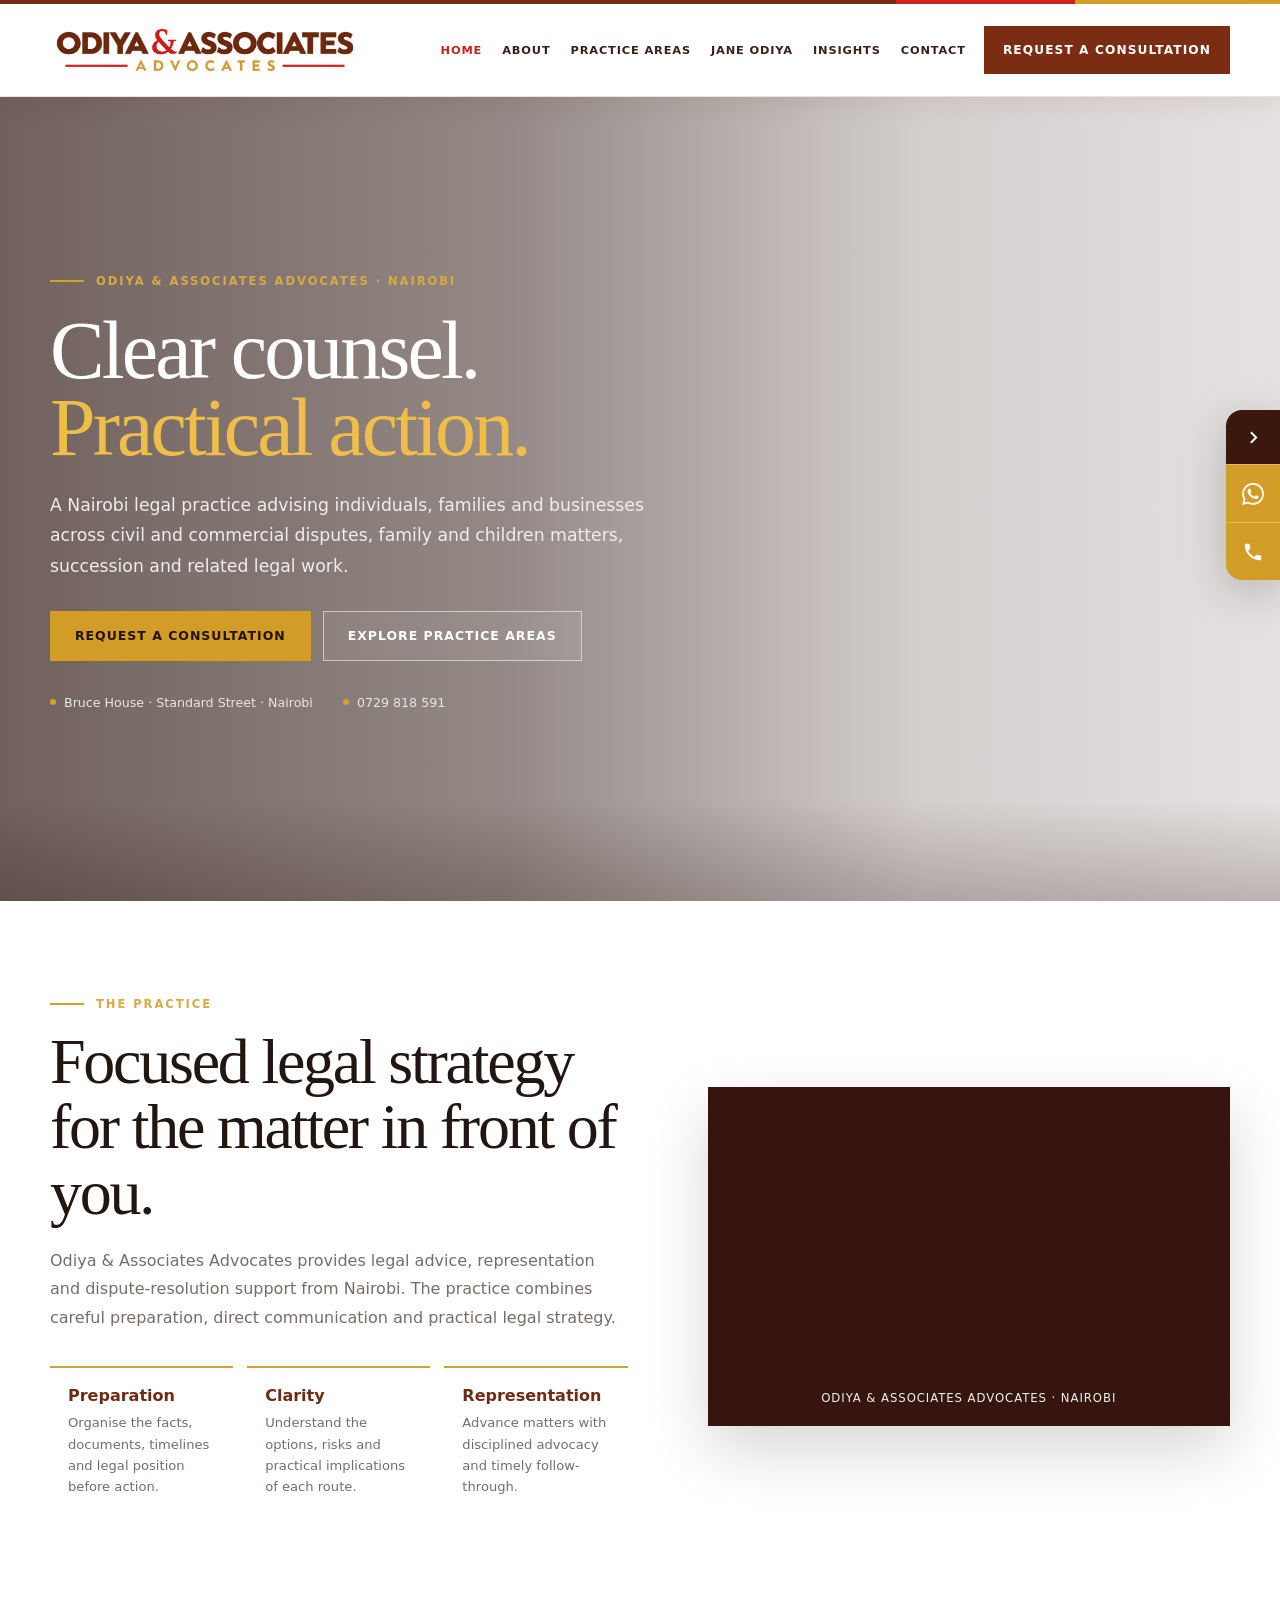
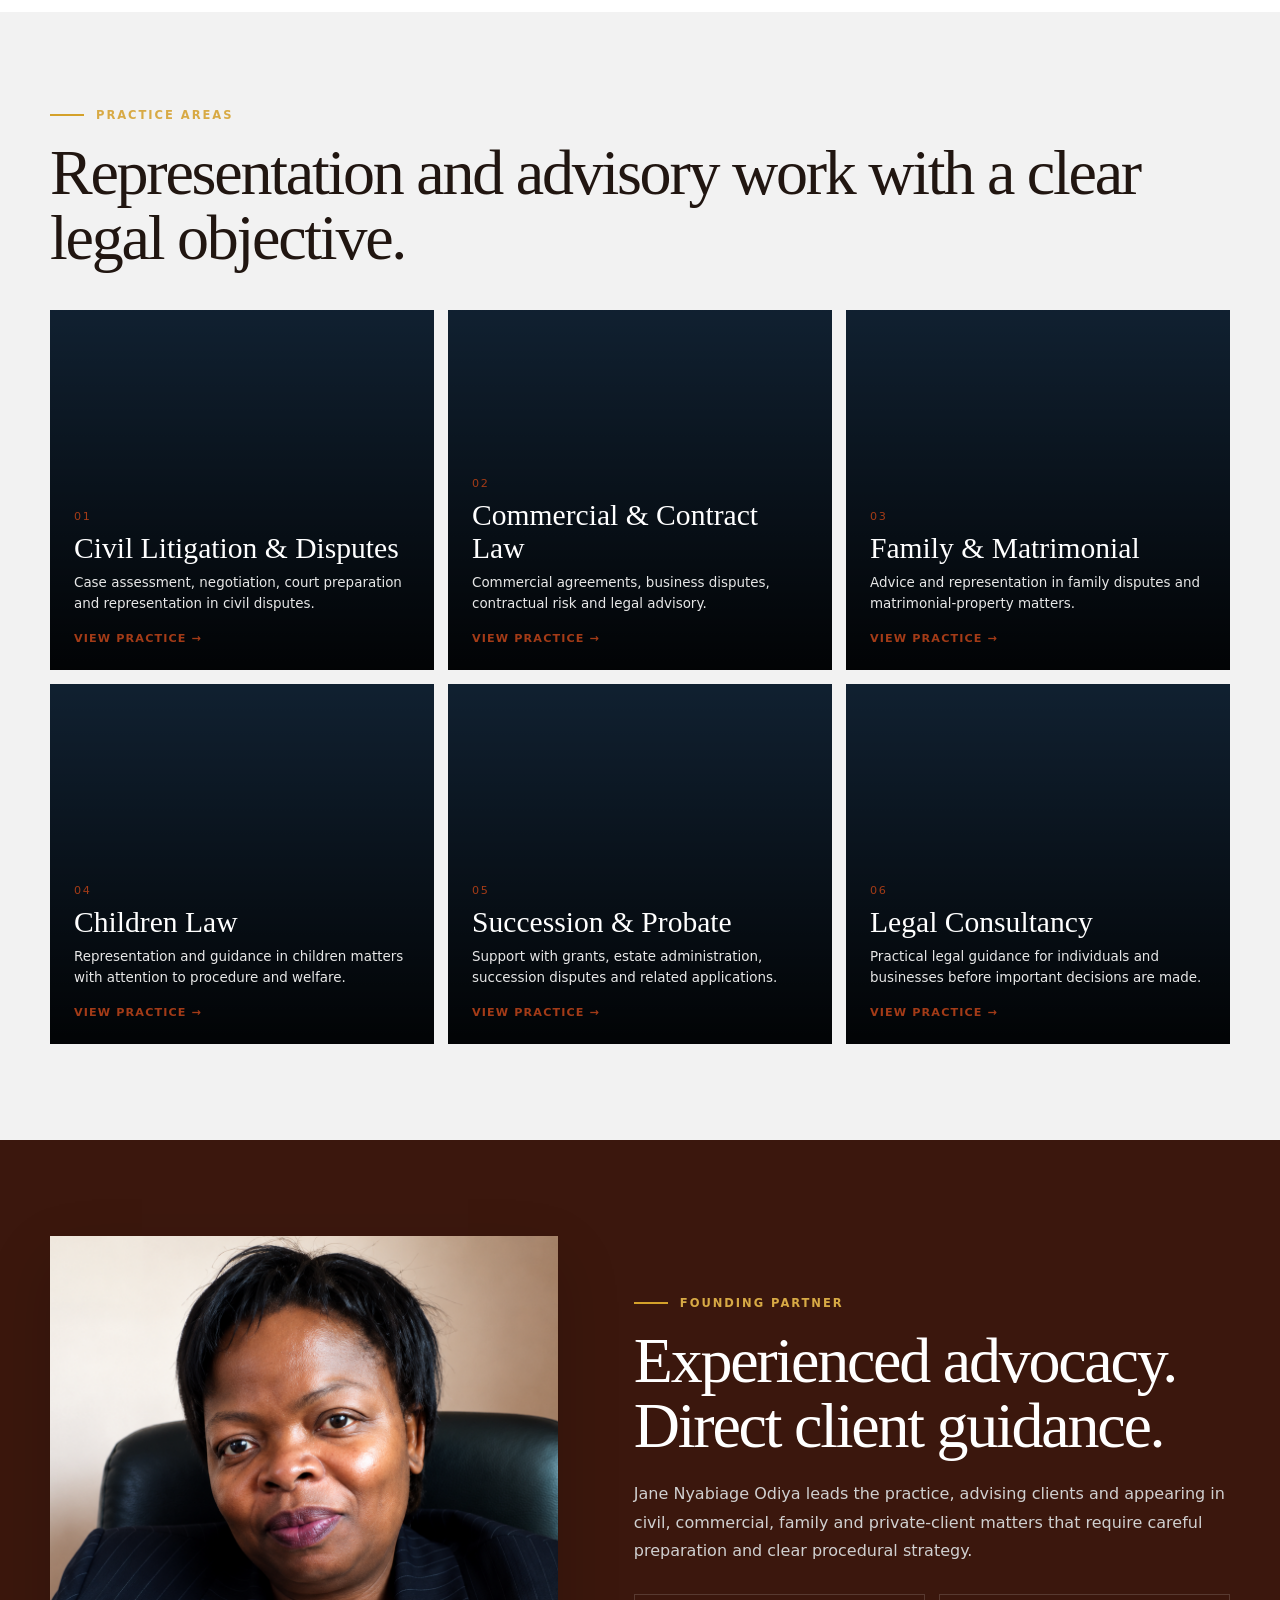
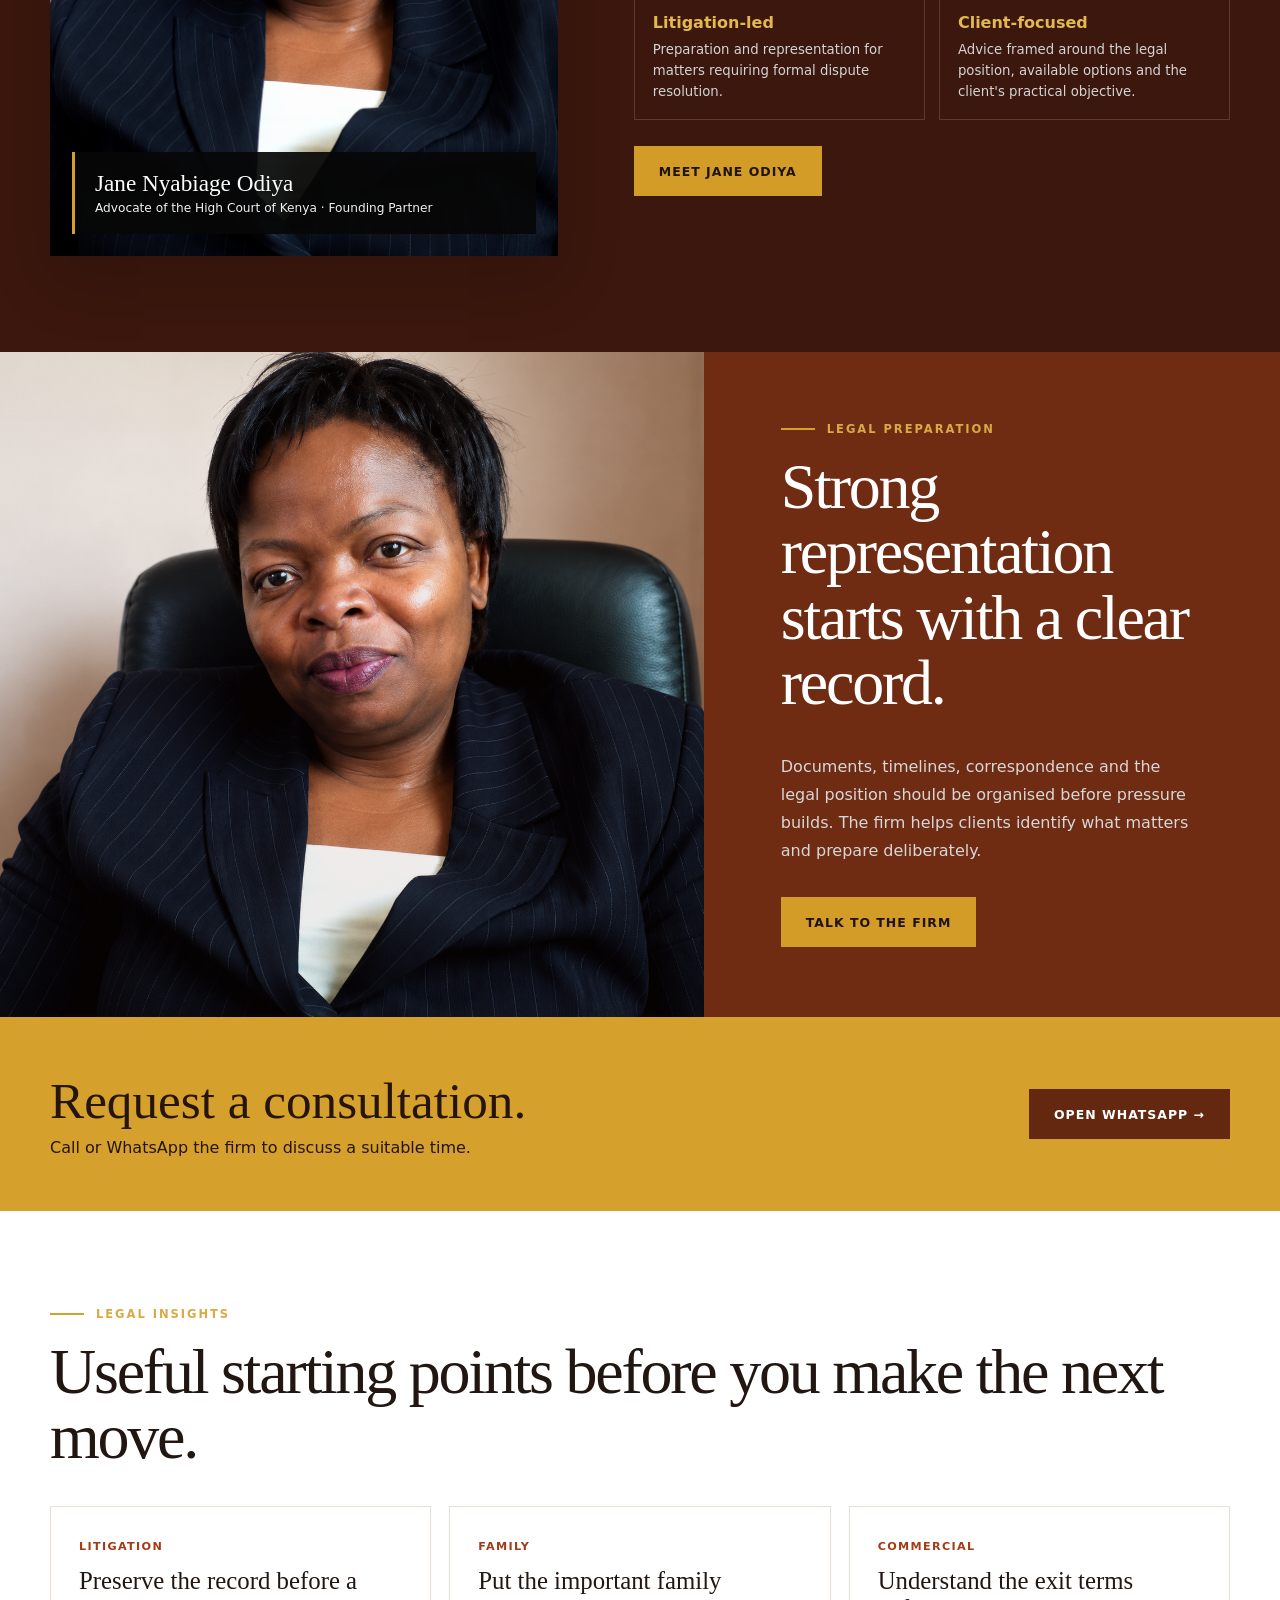
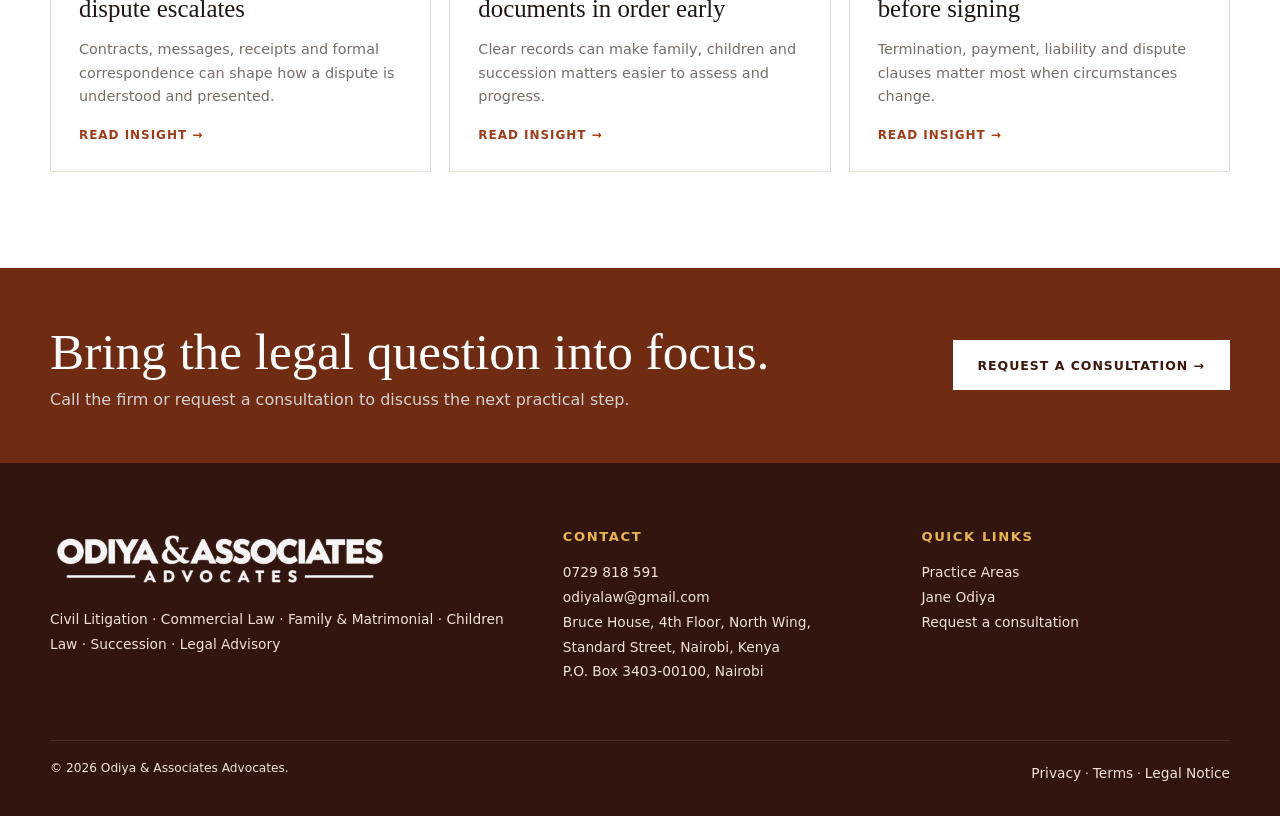
==== index.html @ 8e87c20f "Use complete Jane Odiya photo collection across website" ====
<!DOCTYPE html>

<html lang="en-KE"><head><meta charset="utf-8"/><meta content="width=device-width,initial-scale=1,viewport-fit=cover" name="viewport"/><title>Odiya &amp; Associates Advocates | Nairobi</title><meta content="Odiya &amp; Associates Advocates is a Nairobi law firm providing civil and commercial litigation, family and children law, succession, legal consultancy and related advisory services." name="description"/><link href="https://odiya-associates-advocates.vercel.app/" rel="canonical"/><meta content="#7a2d12" name="theme-color"/><meta content="website" property="og:type"/><meta content="Odiya &amp; Associates Advocates | Nairobi" property="og:title"/><meta content="Odiya &amp; Associates Advocates is a Nairobi law firm providing civil and commercial litigation, family and children law, succession, legal consultancy and related advisory services." property="og:description"/><meta content="https://odiya-associates-advocates.vercel.app/" property="og:url"/><meta content="https://odiya-associates-advocates.vercel.app/images/odiya-social-card.jpg" property="og:image"/><meta content="summary_large_image" name="twitter:card"/><link href="/site.webmanifest" rel="manifest"/><link href="/images/icon-192.png" rel="icon"/><link href="/assets/css/site.css?v=41" rel="stylesheet"/><script type="application/ld+json">{"@context":"https://schema.org","@type":"LegalService","name":"Odiya & Associates Advocates","address":{"@type":"PostalAddress","streetAddress":"Bruce House, 4th Floor, North Wing, Standard Street","addressLocality":"Nairobi","addressCountry":"KE","postalCode":"00100"},"telephone":"+254729818591","email":"odiyalaw@gmail.com","url":"https://odiya-associates-advocates.vercel.app","areaServed":"Kenya"}</script></head><body><div class="topline"></div><header class="site-header"><div class="container nav"><a aria-label="Odiya &amp; Associates Advocates home" class="brand" href="/"><img alt="Odiya &amp; Associates Advocates" class="brand-logo-wide" src="/images/logo-transparent.png"/></a><nav aria-label="Primary navigation" class="nav-links"><a class="active" href="/">Home</a><a class="" href="/about/">About</a><a class="" href="/practice-areas/">Practice Areas</a><a class="" href="/managing-partner/">Jane Odiya</a><a class="" href="/insights/">Insights</a><a class="" href="/contact/">Contact</a></nav><a class="nav-cta" href="https://wa.me/254729818591" rel="noopener" target="_blank">Request a consultation</a><button aria-expanded="false" aria-label="Open menu" class="menu-btn"><span></span></button></div><nav aria-label="Mobile navigation" class="mobile-nav"><a href="/">Home</a><a href="/about/">About</a><a href="/practice-areas/">Practice Areas</a><a href="/managing-partner/">Jane Odiya</a><a href="/insights/">Insights</a><a href="/contact/">Contact</a><a href="https://wa.me/254729818591" rel="noopener" target="_blank">Request a consultation</a></nav></header><main>
<section class="hero"><div class="container"><div class="hero-content">
<div class="eyebrow">Odiya &amp; Associates Advocates · Nairobi</div>
<h1 class="display">Clear counsel.<br/><span>Practical action.</span></h1>
<p class="lead">A Nairobi legal practice advising individuals, families and businesses across civil and commercial disputes, family and children matters, succession and related legal work.</p>
<div class="hero-actions"><a class="btn btn-gold" href="https://wa.me/254729818591" rel="noopener" target="_blank">Request a consultation</a><a class="btn btn-ghost" href="/practice-areas/">Explore practice areas</a></div>
<div class="hero-meta"><span><i></i>Bruce House · Standard Street · Nairobi</span><span><i></i>0729 818 591</span></div>
</div></div></section>
<section class="section"><div class="container intro-grid"><div><div class="eyebrow">The practice</div><h2 class="section-title">Focused legal strategy for the matter in front of you.</h2><p class="section-copy">Odiya &amp; Associates Advocates provides legal advice, representation and dispute-resolution support from Nairobi. The practice combines careful preparation, direct communication and practical legal strategy.</p><div class="values"><div class="value"><b>Preparation</b><span>Organise the facts, documents, timelines and legal position before action.</span></div><div class="value"><b>Clarity</b><span>Understand the options, risks and practical implications of each route.</span></div><div class="value"><b>Representation</b><span>Advance matters with disciplined advocacy and timely follow-through.</span></div></div></div>
<div class="logo-animation"><video aria-label="Animated Odiya &amp; Associates Advocates logo" autoplay="" loop="" muted="" playsinline="" preload="metadata" src="/assets/media/odiya-logo-intro.mp4"></video><small>ODIYA &amp; ASSOCIATES ADVOCATES · NAIROBI</small></div>
</div></section>
<section class="section practice-section"><div class="container"><div class="eyebrow">Practice areas</div><h2 class="section-title">Representation and advisory work with a clear legal objective.</h2><div class="practice-grid">
<a class="practice-card" href="/practice-areas/#litigation" style="--image:url('https://images.unsplash.com/photo-1589829545856-d10d557cf95f?auto=format&amp;fit=crop&amp;w=1400&amp;q=82')"><div class="practice-content"><span class="practice-number">01</span><h3>Civil Litigation &amp; Disputes</h3><p>Case assessment, negotiation, court preparation and representation in civil disputes.</p><span class="practice-link">View practice →</span></div></a>
<a class="practice-card" href="/practice-areas/#commercial" style="--image:url('https://images.unsplash.com/photo-1450101499163-c8848c66ca85?auto=format&amp;fit=crop&amp;w=1400&amp;q=82')"><div class="practice-content"><span class="practice-number">02</span><h3>Commercial &amp; Contract Law</h3><p>Commercial agreements, business disputes, contractual risk and legal advisory.</p><span class="practice-link">View practice →</span></div></a>
<a class="practice-card" href="/practice-areas/#family" style="--image:url('https://images.unsplash.com/photo-1589578527966-fdac0f44566c?auto=format&amp;fit=crop&amp;w=1400&amp;q=82')"><div class="practice-content"><span class="practice-number">03</span><h3>Family &amp; Matrimonial</h3><p>Advice and representation in family disputes and matrimonial-property matters.</p><span class="practice-link">View practice →</span></div></a>
<a class="practice-card" href="/practice-areas/#children" style="--image:url('https://images.unsplash.com/photo-1554224155-8d04cb21cd6c?auto=format&amp;fit=crop&amp;w=1400&amp;q=82')"><div class="practice-content"><span class="practice-number">04</span><h3>Children Law</h3><p>Representation and guidance in children matters with attention to procedure and welfare.</p><span class="practice-link">View practice →</span></div></a>
<a class="practice-card" href="/practice-areas/#succession" style="--image:url('https://images.unsplash.com/photo-1455390582262-044cdead277a?auto=format&amp;fit=crop&amp;w=1400&amp;q=82')"><div class="practice-content"><span class="practice-number">05</span><h3>Succession &amp; Probate</h3><p>Support with grants, estate administration, succession disputes and related applications.</p><span class="practice-link">View practice →</span></div></a>
<a class="practice-card" href="/practice-areas/#advisory" style="--image:url('https://images.unsplash.com/photo-1434030216411-0b793f4b4173?auto=format&amp;fit=crop&amp;w=1400&amp;q=82')"><div class="practice-content"><span class="practice-number">06</span><h3>Legal Consultancy</h3><p>Practical legal guidance for individuals and businesses before important decisions are made.</p><span class="practice-link">View practice →</span></div></a>
</div></div></section>
<section class="section partner-section"><div class="container partner-grid"><div class="partner-visual"><div class="partner-badge"><strong>Jane Nyabiage Odiya</strong><span>Advocate of the High Court of Kenya · Founding Partner</span></div></div><div><div class="eyebrow">Founding Partner</div><h2 class="section-title">Experienced advocacy. Direct client guidance.</h2><p class="section-copy">Jane Nyabiage Odiya leads the practice, advising clients and appearing in civil, commercial, family and private-client matters that require careful preparation and clear procedural strategy.</p><div class="partner-points"><div class="partner-point"><b>Litigation-led</b><span>Preparation and representation for matters requiring formal dispute resolution.</span></div><div class="partner-point"><b>Client-focused</b><span>Advice framed around the legal position, available options and the client's practical objective.</span></div></div><div style="margin-top:26px"><a class="btn btn-gold" href="/managing-partner/">Meet Jane Odiya</a></div></div></div></section>
<section class="image-band"><div class="photo odiya-band"></div><div class="copy"><div class="eyebrow">Legal preparation</div><h2 class="section-title">Strong representation starts with a clear record.</h2><p>Documents, timelines, correspondence and the legal position should be organised before pressure builds. The firm helps clients identify what matters and prepare deliberately.</p><a class="btn btn-gold" href="/contact/" style="align-self:flex-start;margin-top:16px">Talk to the firm</a></div></section>
<section class="booking-band"><div class="container"><div><h2>Request a consultation.</h2><p>Call or WhatsApp the firm to discuss a suitable time.</p></div><a class="btn btn-navy" href="https://wa.me/254729818591" rel="noopener" target="_blank">Open WhatsApp →</a></div></section>
<section class="section"><div class="container"><div class="eyebrow">Legal insights</div><h2 class="section-title">Useful starting points before you make the next move.</h2><div class="insight-grid"><article class="insight-card"><span class="tag">Litigation</span><h3>Preserve the record before a dispute escalates</h3><p>Contracts, messages, receipts and formal correspondence can shape how a dispute is understood and presented.</p><a href="/insights/">Read insight →</a></article><article class="insight-card"><span class="tag">Family</span><h3>Put the important family documents in order early</h3><p>Clear records can make family, children and succession matters easier to assess and progress.</p><a href="/insights/">Read insight →</a></article><article class="insight-card"><span class="tag">Commercial</span><h3>Understand the exit terms before signing</h3><p>Termination, payment, liability and dispute clauses matter most when circumstances change.</p><a href="/insights/">Read insight →</a></article></div></div></section>
</main><aside aria-label="Quick contact" class="contact-rail"><button aria-label="Expand or collapse quick contact" class="rail-toggle"><svg aria-hidden="true" viewbox="0 0 24 24"><path d="M9 18l6-6-6-6"></path></svg></button><div class="rail-actions"><a aria-label="WhatsApp Odiya &amp; Associates Advocates" href="https://wa.me/254729818591" rel="noopener" target="_blank"><svg aria-hidden="true" viewbox="0 0 24 24"><path d="M20.52 3.48A11.82 11.82 0 0 0 12.09 0C5.53 0 .2 5.32.2 11.87c0 2.09.55 4.13 1.6 5.93L.1 24l6.36-1.67a11.9 11.9 0 0 0 5.62 1.43h.01c6.55 0 11.88-5.33 11.88-11.88 0-3.17-1.23-6.15-3.45-8.4Zm-8.43 18.27h-.01a9.86 9.86 0 0 1-5.03-1.38l-.36-.21-3.77.99 1.01-3.67-.24-.38a9.83 9.83 0 0 1-1.51-5.23c0-5.46 4.45-9.9 9.92-9.9a9.84 9.84 0 0 1 7.01 2.91 9.83 9.83 0 0 1 2.9 7.01c0 5.46-4.45 9.86-9.92 9.86Zm5.44-7.41c-.3-.15-1.76-.87-2.03-.97-.27-.1-.47-.15-.67.15-.2.3-.77.97-.94 1.17-.17.2-.35.22-.65.07-.3-.15-1.26-.46-2.4-1.48-.89-.79-1.49-1.77-1.66-2.07-.17-.3-.02-.46.13-.61.13-.13.3-.35.45-.52.15-.17.2-.3.3-.5.1-.2.05-.37-.02-.52-.08-.15-.67-1.61-.92-2.21-.24-.58-.49-.5-.67-.51h-.57c-.2 0-.52.07-.79.37-.27.3-1.04 1.02-1.04 2.48s1.07 2.88 1.22 3.08c.15.2 2.1 3.21 5.09 4.5.71.31 1.27.49 1.7.63.72.23 1.37.2 1.88.12.57-.08 1.76-.72 2.01-1.42.25-.7.25-1.3.17-1.42-.07-.13-.27-.2-.57-.35Z"></path></svg></a><a aria-label="Call Odiya &amp; Associates Advocates" href="tel:+254729818591"><svg aria-hidden="true" viewbox="0 0 24 24"><path d="M6.62 10.79a15.5 15.5 0 0 0 6.59 6.59l2.2-2.2a1 1 0 0 1 1.02-.24c1.12.37 2.33.57 3.57.57a1 1 0 0 1 1 1V20a1 1 0 0 1-1 1C10.61 21 3 13.39 3 4a1 1 0 0 1 1-1h3.5a1 1 0 0 1 1 1c0 1.25.2 2.45.57 3.57a1 1 0 0 1-.25 1.02l-2.2 2.2Z"></path></svg></a></div></aside><section class="cta-strip"><div class="container"><div><h2>Bring the legal question into focus.</h2><p>Call the firm or request a consultation to discuss the next practical step.</p></div><a class="btn btn-light" href="https://wa.me/254729818591" rel="noopener" target="_blank">Request a consultation →</a></div></section><footer class="footer"><div class="container"><div class="footer-grid">
<div><div class="footer-brand"><img alt="Odiya &amp; Associates Advocates" src="/images/logo-transparent.png"/></div><p>Civil Litigation · Commercial Law · Family &amp; Matrimonial · Children Law · Succession · Legal Advisory</p></div>
<div><h4>Contact</h4><p><a href="tel:+254729818591">0729 818 591</a><br/><a href="mailto:odiyalaw@gmail.com">odiyalaw@gmail.com</a><br/>Bruce House, 4th Floor, North Wing, Standard Street, Nairobi, Kenya<br/>P.O. Box 3403-00100, Nairobi</p></div>
<div><h4>Quick links</h4><p><a href="/practice-areas/">Practice Areas</a><br/><a href="/managing-partner/">Jane Odiya</a><br/><a href="https://wa.me/254729818591" rel="noopener" target="_blank">Request a consultation</a></p></div>
</div><div class="footer-bottom"><span>© 2026 Odiya &amp; Associates Advocates.</span><span><a href="/privacy/">Privacy</a> · <a href="/terms/">Terms</a> · <a href="/legal-notice/">Legal Notice</a></span></div></div></footer><script defer="" src="/assets/js/site.js?v=41"></script></body></html>
---- assets/css/site.css ----
:root{--navy:#121212;--navy2:#070707;--blue:#8f0000;--gold:#cf0000;--gold2:#ff3d3d;--ivory:#f7f4ed;--paper:#fff;--ink:#141414;--muted:#686868;--line:#e1e1e1;--max:1180px;--shadow:0 24px 60px rgba(0,0,0,.16)}
*{box-sizing:border-box}html{scroll-behavior:smooth}body{margin:0;background:var(--paper);color:var(--ink);font-family:Inter,ui-sans-serif,system-ui,-apple-system,BlinkMacSystemFont,"Segoe UI",sans-serif;overflow-x:hidden}a{color:inherit;text-decoration:none}img,video{max-width:100%;display:block}.container{width:min(calc(100% - 48px),var(--max));margin:auto}.topline{height:4px;background:linear-gradient(90deg,var(--navy) 0 72%,var(--gold) 72%)}
.site-header{position:sticky;top:0;z-index:100;background:rgba(7,7,7,.96);backdrop-filter:blur(12px);border-bottom:1px solid rgba(255,255,255,.08)}.nav{height:92px;display:flex;align-items:center;gap:30px}.brand{display:flex;align-items:center;gap:11px;margin-right:auto;color:white;min-width:230px}.brand-mark{width:58px;height:58px;object-fit:contain}.brand-name{display:flex;flex-direction:column;line-height:1.02}.brand-name b{font-family:Georgia,serif;font-size:1.06rem;font-weight:500;letter-spacing:.01em}.brand-name small{font-size:.62rem;text-transform:uppercase;letter-spacing:.16em;color:var(--gold2);margin-top:5px}.nav-links{display:flex;align-items:center;gap:24px}.nav-links a{color:#f4f4f4;font-size:.76rem;text-transform:uppercase;letter-spacing:.12em;font-weight:700}.nav-links a:hover,.nav-links a.active{color:var(--gold2)}.nav-cta{background:var(--gold);color:#fff;padding:15px 18px;font-weight:800;font-size:.76rem;text-transform:uppercase;letter-spacing:.09em}.menu-btn{display:none;width:48px;height:48px;border:1px solid rgba(255,255,255,.25);background:transparent;align-items:center;justify-content:center}.menu-btn:before,.menu-btn:after,.menu-btn span{content:"";display:block;width:22px;height:2px;background:white;position:absolute}.menu-btn:before{transform:translateY(-7px)}.menu-btn:after{transform:translateY(7px)}.mobile-nav{display:none}
.hero{position:relative;min-height:calc(100svh - 96px);display:flex;align-items:center;color:white;background:linear-gradient(90deg,rgba(0,0,0,.88),rgba(0,0,0,.53) 53%,rgba(0,0,0,.2)),url('https://images.pexels.com/photos/1181735/pexels-photo-1181735.jpeg?auto=compress&cs=tinysrgb&w=2200') center/cover no-repeat}.hero:after{content:"";position:absolute;inset:auto 0 0;height:100px;background:linear-gradient(transparent,rgba(0,0,0,.5));pointer-events:none}.hero .container{position:relative;z-index:2}.hero-content{max-width:760px;padding:94px 0 108px}.eyebrow{display:flex;align-items:center;gap:12px;color:var(--gold2);font-size:.72rem;text-transform:uppercase;letter-spacing:.17em;font-weight:800}.eyebrow:before{content:"";width:34px;height:2px;background:var(--gold)}.display,.section-title,.page-title{font-family:Georgia,"Times New Roman",serif;font-weight:500;letter-spacing:-.035em}.display{font-size:clamp(3.55rem,6.4vw,7rem);line-height:.94;margin:24px 0}.display span{color:var(--gold2)}.lead{font-size:1.08rem;line-height:1.75;color:#eeeeee;max-width:620px}.hero-actions{display:flex;gap:12px;flex-wrap:wrap;margin-top:30px}.btn{min-height:50px;padding:0 24px;display:inline-flex;align-items:center;justify-content:center;font-weight:800;font-size:.78rem;text-transform:uppercase;letter-spacing:.08em;border:1px solid transparent}.btn-gold{background:var(--gold);color:#fff}.btn-ghost{border-color:rgba(255,255,255,.55);color:white;background:rgba(255,255,255,.05)}.btn-navy{background:var(--navy2);color:white}.btn-light{background:white;color:var(--navy2)}.hero-meta{display:flex;gap:30px;flex-wrap:wrap;margin-top:34px;color:#e7e7e7;font-size:.79rem}.hero-meta span{display:flex;align-items:center;gap:8px}.hero-meta i{width:6px;height:6px;border-radius:50%;background:var(--gold)}
.section{padding:96px 0}.section-title{font-size:clamp(2.5rem,5vw,4.6rem);line-height:1.02;margin:18px 0 22px}.section-copy{color:var(--muted);line-height:1.78;max-width:700px}.intro-grid{display:grid;grid-template-columns:1.05fr .95fr;gap:80px;align-items:center}.values{display:grid;grid-template-columns:repeat(3,1fr);gap:14px;margin-top:34px}.value{padding:18px;border-top:2px solid var(--gold);background:#fff}.value b{display:block;color:var(--navy);margin-bottom:7px}.value span{font-size:.82rem;line-height:1.55;color:var(--muted)}.logo-animation{background:var(--navy);padding:18px;box-shadow:var(--shadow);position:relative;overflow:hidden}.logo-animation img,.logo-animation video{width:100%;aspect-ratio:16/9;object-fit:cover}.logo-animation small{display:block;color:#f0f0f0;font-size:.73rem;letter-spacing:.08em;text-align:center;padding:12px 6px 3px}
.practice-section{background:#f2f2f2}.practice-grid{display:grid;grid-template-columns:repeat(3,1fr);gap:14px;margin-top:40px}.practice-card{position:relative;min-height:360px;overflow:hidden;background:#123;color:white}.practice-card:before{content:"";position:absolute;inset:0;background:linear-gradient(180deg,rgba(0,0,0,.05),rgba(0,0,0,.9));z-index:1}.practice-card:after{content:"";position:absolute;inset:0;background:var(--image) center/cover no-repeat;transition:transform .55s ease;z-index:0}.practice-card:hover:after{transform:scale(1.04)}.practice-content{position:absolute;left:24px;right:24px;bottom:24px;z-index:2}.practice-number{font-size:.7rem;letter-spacing:.14em;color:var(--gold2)}.practice-card h3{font-family:Georgia,serif;font-size:1.85rem;margin:.55rem 0 .5rem;font-weight:500}.practice-card p{font-size:.84rem;color:#e7e7e7;line-height:1.55;margin:0 0 12px}.practice-link{font-size:.7rem;font-weight:800;text-transform:uppercase;letter-spacing:.1em;color:var(--gold2)}
.partner-section{background:var(--navy2);color:white}.partner-grid{display:grid;grid-template-columns:.92fr 1.08fr;gap:76px;align-items:center}.partner-visual{min-height:620px;background:url('/assets/media/jane-odiya.png') center 18%/cover no-repeat;position:relative;box-shadow:var(--shadow)}.partner-badge{position:absolute;left:22px;right:22px;bottom:22px;background:rgba(7,7,7,.92);padding:18px 20px;border-left:3px solid var(--gold)}.partner-badge strong{display:block;font-family:Georgia,serif;font-size:1.45rem;font-weight:500}.partner-badge span{font-size:.76rem;color:#d5d5d5}.partner-section .section-copy{color:#d0d0d0}.partner-points{display:grid;grid-template-columns:1fr 1fr;gap:14px;margin-top:28px}.partner-point{padding:18px;border:1px solid rgba(255,255,255,.15)}.partner-point b{display:block;color:var(--gold2);margin-bottom:7px}.partner-point span{color:#d4d4d4;font-size:.83rem;line-height:1.5}
.image-band{display:grid;grid-template-columns:1.1fr .9fr;min-height:520px;background:var(--navy)}.image-band .photo{background:url('https://images.pexels.com/photos/5324916/pexels-photo-5324916.jpeg?auto=compress&cs=tinysrgb&w=1800') center/cover no-repeat}.image-band .copy{display:flex;flex-direction:column;justify-content:center;padding:70px clamp(30px,6vw,90px);color:white}.image-band .copy p{color:#d7d7d7;line-height:1.75}.booking-band{background:var(--gold);padding:54px 0}.booking-band .container{display:grid;grid-template-columns:1fr auto;gap:30px;align-items:center}.booking-band h2{font-family:Georgia,serif;font-size:clamp(2rem,4vw,3.4rem);margin:0;color:#fff;font-weight:500}.booking-band p{margin:.5rem 0 0;color:#fff}
.insight-grid{display:grid;grid-template-columns:repeat(3,1fr);gap:18px;margin-top:36px}.insight-card{border:1px solid var(--line);padding:28px;background:white}.insight-card .tag{color:var(--gold);font-weight:800;font-size:.7rem;text-transform:uppercase;letter-spacing:.12em}.insight-card h3{font-family:Georgia,serif;font-size:1.55rem;line-height:1.15;margin:.8rem 0;font-weight:500}.insight-card p{color:var(--muted);line-height:1.65;font-size:.9rem}.insight-card a{color:var(--gold);font-weight:800;font-size:.75rem;text-transform:uppercase;letter-spacing:.08em}
.page-hero{background:linear-gradient(135deg,var(--navy2),#6f0000);color:white;padding:100px 0 82px}.page-title{font-size:clamp(3rem,6vw,5.8rem);line-height:.98;margin:18px 0 20px}.page-hero p{max-width:720px;color:#e4e4e4;line-height:1.75}.page-main{padding:84px 0}.two-col{display:grid;grid-template-columns:1fr 1fr;gap:54px;align-items:start}.info-card{border:1px solid var(--line);padding:28px;background:white}.info-card h3{font-family:Georgia,serif;font-size:1.7rem;margin:0 0 12px;font-weight:500}.info-card p,.info-card li{color:var(--muted);line-height:1.75}.contact-grid{display:grid;grid-template-columns:.82fr 1.18fr;gap:54px}.contact-list{display:grid;gap:14px}.contact-item{padding:20px;border:1px solid var(--line);background:white}.contact-item small{display:block;color:var(--gold);font-weight:800;text-transform:uppercase;letter-spacing:.1em;margin-bottom:6px}.contact-item a,.contact-item span{color:var(--navy);font-weight:700}.contact-form{display:grid;grid-template-columns:1fr 1fr;gap:14px}.contact-form .full{grid-column:1/-1}.contact-form input,.contact-form textarea,.contact-form select{width:100%;border:1px solid var(--line);padding:15px 16px;background:white;color:var(--ink);font:inherit}.contact-form textarea{min-height:160px;resize:vertical}.small-note{font-size:.82rem;color:var(--muted);line-height:1.6}.map-wrap{background:#f2f2f2;padding:0 0 90px}.map-head{padding:76px 0 28px}.map-shell{width:min(1400px,calc(100% - 28px));margin:auto;overflow:hidden;box-shadow:var(--shadow);background:white}.map-shell iframe{display:block;width:100%;height:560px;border:0}.map-footer{display:flex;justify-content:space-between;gap:24px;align-items:center;padding:22px 28px}.map-footer strong{display:block;color:var(--navy);font-size:1rem}.map-footer span{color:var(--muted);font-size:.86rem}
.contact-rail{position:fixed;right:0;top:52%;transform:translateY(-50%);z-index:1000;display:flex;flex-direction:column;align-items:flex-end;transition:transform .28s ease;filter:drop-shadow(0 12px 22px rgba(0,0,0,.2))}.contact-rail.collapsed{transform:translate(9px,-50%)}.rail-toggle{width:54px;height:54px;border:0;border-radius:16px 0 0 0;background:var(--navy2);color:white;display:grid;place-items:center;cursor:pointer}.rail-toggle svg{width:21px;height:21px;stroke:#fff;fill:none;stroke-width:2.3;transition:transform .28s ease}.contact-rail.collapsed .rail-toggle svg{transform:rotate(180deg)}.rail-actions{overflow:hidden;border-radius:0 0 0 16px;background:var(--gold);display:flex;flex-direction:column}.rail-actions a{width:54px;height:58px;display:grid;place-items:center;color:white;border-top:1px solid rgba(255,255,255,.3)}.rail-actions a:hover{background:#a90000}.rail-actions svg{width:23px;height:23px;stroke:#fff;fill:none;stroke-width:2;stroke-linecap:round;stroke-linejoin:round}
.cta-strip{background:var(--navy);padding:54px 0;color:white}.cta-strip .container{display:flex;align-items:center;justify-content:space-between;gap:24px}.cta-strip h2{font-family:Georgia,serif;font-size:clamp(2rem,4vw,3.3rem);margin:0;font-weight:500}.cta-strip p{margin:.6rem 0 0;color:#d2d2d2}.footer{background:#050505;color:#dedede;padding:66px 0 30px}.footer-grid{display:grid;grid-template-columns:1.2fr .8fr .8fr;gap:50px}.footer-brand{width:260px;margin-bottom:18px}.footer-brand img{width:100%;height:auto}.footer h4{color:white;font-size:.82rem;text-transform:uppercase;letter-spacing:.12em;margin:0 0 16px}.footer p,.footer a{font-size:.86rem;line-height:1.8;color:#bdbdbd}.footer a:hover{color:var(--gold2)}.footer-bottom{border-top:1px solid rgba(255,255,255,.1);margin-top:42px;padding-top:20px;display:flex;justify-content:space-between;gap:20px;font-size:.76rem;color:#939393}
.photo-pair{display:grid;grid-template-columns:1fr 1fr;gap:14px}.photo-pair img{width:100%;height:460px;object-fit:cover}.profile-gallery{display:grid;grid-template-columns:repeat(3,1fr);gap:14px;margin-top:40px}.profile-gallery img{width:100%;height:430px;object-fit:cover}.profile-gallery img:last-child{object-position:center top}
@media(max-width:1020px){.nav-links,.nav-cta{display:none}.menu-btn{display:flex;position:relative}.nav{height:82px}.brand{min-width:220px}.brand-mark{width:54px;height:54px}.brand-name b{font-size:1rem}.mobile-nav.open{display:flex;position:fixed;top:86px;left:0;right:0;background:var(--navy2);z-index:99;flex-direction:column;padding:14px 24px 24px;border-bottom:1px solid rgba(255,255,255,.1);box-shadow:0 18px 40px rgba(0,0,0,.24)}.mobile-nav a{padding:14px 4px;border-bottom:1px solid rgba(255,255,255,.1);font-weight:700;color:white}.intro-grid,.partner-grid,.image-band,.two-col,.contact-grid{grid-template-columns:1fr}.image-band .photo{min-height:420px}.practice-grid{grid-template-columns:1fr 1fr}.insight-grid{grid-template-columns:1fr 1fr}.footer-grid{grid-template-columns:1fr 1fr}.footer-grid>div:first-child{grid-column:1/-1}.booking-band .container{grid-template-columns:1fr}.profile-gallery{grid-template-columns:1fr 1fr}.photo-pair img{height:400px}}
@media(max-width:720px){.container{width:calc(100% - 30px);max-width:100%}.section{padding:66px 0}.nav{height:76px;gap:12px}.brand{min-width:0;flex:1;gap:8px}.brand-mark{width:48px;height:48px;flex:0 0 auto}.brand-name b{font-size:.88rem}.brand-name small{font-size:.53rem;letter-spacing:.11em}.menu-btn{width:44px;height:44px;flex:0 0 auto}.mobile-nav.open{top:80px}.hero{min-height:calc(100svh - 80px);background-position:55% center}.hero-content{padding:58px 0 70px}.display{font-size:clamp(2.75rem,12.7vw,4rem);max-width:95%}.lead{font-size:.97rem;line-height:1.6;max-width:94%}.hero-actions{gap:9px}.btn{min-height:48px;padding:0 18px;font-size:.76rem}.hero-meta{gap:12px;margin-top:24px;font-size:.73rem}.values{grid-template-columns:1fr}.logo-animation{padding:9px}.practice-grid{grid-template-columns:1fr}.practice-card{min-height:320px}.partner-visual{min-height:520px;background-position:center 14%}.partner-points{grid-template-columns:1fr}.image-band .photo{min-height:330px}.image-band .copy{padding:50px 22px}.insight-grid{grid-template-columns:1fr}.booking-band{padding:44px 0}.map-shell{width:calc(100% - 18px)}.map-shell iframe{height:420px}.map-footer{align-items:flex-start;flex-direction:column;padding:20px}.map-footer .btn{width:100%}.contact-form{grid-template-columns:1fr}.contact-form .full{grid-column:auto}.cta-strip .container{align-items:flex-start;flex-direction:column}.footer-grid{grid-template-columns:1fr;gap:30px}.footer-grid>div:first-child{grid-column:auto}.footer-bottom{flex-direction:column}.contact-rail{top:56%;max-height:42vh}.rail-toggle{width:46px;height:46px}.rail-actions a{width:46px;height:50px}.rail-actions svg{width:20px;height:20px}.contact-rail.collapsed{transform:translate(7px,-50%)}.section-title{font-size:clamp(2.1rem,10vw,3rem)}.page-hero{padding:70px 0 56px}.page-main{padding:60px 0}.profile-gallery,.photo-pair{grid-template-columns:1fr}.profile-gallery img,.photo-pair img{height:auto}}
@media(max-width:390px){.container{width:calc(100% - 24px)}.brand-mark{width:43px;height:43px}.brand-name b{font-size:.82rem}.brand-name small{font-size:.49rem}.display{font-size:2.75rem}.hero-content{padding-top:48px}.partner-visual{min-height:460px}.rail-toggle{width:43px;height:43px}.rail-actions a{width:43px;height:47px}.map-shell iframe{height:370px}.footer-brand{width:225px}}
@media(prefers-reduced-motion:reduce){*{scroll-behavior:auto!important;animation:none!important;transition:none!important}}

/* Guto visibility + mobile hardening */
.partner-badge strong{color:#fff!important;text-shadow:0 1px 2px rgba(0,0,0,.35)}
.partner-badge span{color:#f0f0f0}
.partner-badge{max-width:calc(100% - 44px)}

html,body{max-width:100%;overflow-x:hidden}
body{min-width:0}
.container,.nav,.brand,.brand-name,.hero-content,.partner-grid>* ,.two-col>* ,.contact-grid>*{min-width:0}
img,video,iframe{max-width:100%}
.section-copy,.lead,.page-hero p,.info-card p,.contact-item span,.contact-item a,.footer p,.footer a{overflow-wrap:anywhere}

@media(max-width:1020px){
  .partner-grid{gap:42px}
  .partner-visual{width:100%;min-height:0;aspect-ratio:4/5;background-position:center 12%}
  .mobile-nav.open{max-height:calc(100svh - 86px);overflow-y:auto;-webkit-overflow-scrolling:touch}
}

@media(max-width:720px){
  .container{width:min(calc(100% - 30px),var(--max))}
  .topline{height:3px}
  .site-header{backdrop-filter:blur(10px)}
  .nav{height:74px;padding:0;gap:10px}
  .brand{gap:7px;max-width:calc(100% - 54px)}
  .brand-mark{width:44px;height:44px}
  .brand-name{max-width:calc(100% - 52px);line-height:1.05}
  .brand-name b{font-size:.84rem;white-space:normal;line-height:1.05}
  .brand-name small{font-size:.48rem;letter-spacing:.085em;white-space:normal;line-height:1.25;margin-top:4px}
  .menu-btn{width:44px;height:44px}
  .mobile-nav.open{top:77px;max-height:calc(100svh - 77px);padding:10px 15px calc(18px + env(safe-area-inset-bottom))}
  .mobile-nav a{padding:13px 4px;font-size:.9rem}

  .hero{min-height:calc(100svh - 77px);background-position:58% center}
  .hero-content{padding:50px 0 62px;max-width:100%}
  .eyebrow{font-size:.65rem;letter-spacing:.13em;gap:9px}
  .eyebrow:before{width:25px}
  .display{font-size:clamp(2.55rem,12vw,3.75rem);line-height:.95;margin:18px 0;letter-spacing:-.04em}
  .lead{font-size:.96rem;line-height:1.62;max-width:100%}
  .hero-actions{display:grid;grid-template-columns:1fr;gap:9px;width:100%;margin-top:24px}
  .hero-actions .btn{width:100%}
  .hero-meta{display:grid;grid-template-columns:1fr;gap:9px;margin-top:22px}

  .section{padding:62px 0}
  .section-title{font-size:clamp(2.05rem,10vw,3rem);line-height:1.04;margin:15px 0 18px}
  .intro-grid,.partner-grid,.image-band,.two-col,.contact-grid{gap:34px}
  .values{gap:10px;margin-top:26px}
  .value{padding:16px}
  .logo-animation{padding:8px}
  .logo-animation small{font-size:.64rem;letter-spacing:.06em}

  .practice-grid{gap:12px;margin-top:30px}
  .practice-card{min-height:305px}
  .practice-content{left:19px;right:19px;bottom:19px}
  .practice-card h3{font-size:1.62rem}

  .partner-visual{aspect-ratio:4/5;min-height:0;background-position:center 10%;box-shadow:0 16px 36px rgba(0,0,0,.16)}
  .partner-badge{left:12px;right:12px;bottom:12px;max-width:none;padding:14px 16px;background:rgba(7,7,7,.94);border-left-width:3px}
  .partner-badge strong{font-size:1.25rem;line-height:1.15;color:#fff!important}
  .partner-badge span{display:block;margin-top:4px;font-size:.72rem;line-height:1.35;color:#f0f0f0}
  .partner-points{gap:10px;margin-top:22px}
  .partner-point{padding:16px}

  .image-band .photo{min-height:300px}
  .image-band .copy{padding:44px 20px}
  .booking-band{padding:38px 0}
  .booking-band .container{gap:20px}
  .booking-band .btn{width:100%}

  .insight-grid{gap:12px;margin-top:28px}
  .insight-card{padding:22px}
  .insight-card h3{font-size:1.42rem}

  .page-hero{padding:58px 0 48px}
  .page-title{font-size:clamp(2.6rem,12vw,4rem);line-height:.98;margin:15px 0 16px}
  .page-main{padding:56px 0}
  .info-card{padding:22px}
  .info-card h3{font-size:1.5rem}

  .contact-list{gap:10px}
  .contact-item{padding:17px}
  .contact-form{gap:11px}
  .contact-form input,.contact-form textarea,.contact-form select{font-size:16px;padding:14px}
  .contact-form textarea{min-height:140px}

  .map-wrap{padding-bottom:60px}
  .map-head{padding:55px 0 22px}
  .map-shell{width:calc(100% - 16px);border-radius:0}
  .map-shell iframe{height:360px}
  .map-footer{gap:16px;padding:18px}

  .cta-strip{padding:40px 0}
  .cta-strip .container{gap:20px}
  .cta-strip h2{font-size:clamp(2rem,9vw,2.7rem)}
  .cta-strip .btn{width:100%}

  .footer{padding:52px 0 24px}
  .footer-grid{gap:25px}
  .footer-brand{width:min(230px,82vw)}
  .footer-bottom{margin-top:30px;gap:8px}

  .contact-rail{top:58%;max-height:none}
  .rail-toggle{width:43px;height:43px;border-radius:14px 0 0 0}
  .rail-actions a{width:43px;height:47px}
  .rail-actions svg{width:19px;height:19px}
  .contact-rail.collapsed{transform:translate(6px,-50%)}

  .profile-gallery,.photo-pair{gap:10px}
  .profile-gallery img,.photo-pair img{height:auto;max-height:none}
}

@media(max-width:480px){
  .container{width:calc(100% - 24px)}
  .brand-mark{width:42px;height:42px}
  .brand-name b{font-size:.78rem}
  .brand-name small{font-size:.45rem;letter-spacing:.07em}
  .display{font-size:clamp(2.35rem,11.7vw,3.25rem)}
  .page-title{font-size:clamp(2.35rem,11.5vw,3.35rem)}
  .hero{background-position:62% center}
  .btn{width:100%;min-height:48px;padding:0 16px}
  .partner-badge{left:10px;right:10px;bottom:10px;padding:13px 14px}
  .partner-badge strong{font-size:1.18rem}
  .partner-badge span{font-size:.68rem}
  .map-shell iframe{height:330px}
}

@media(max-width:360px){
  .brand-name b{font-size:.72rem}
  .brand-name small{font-size:.42rem}
  .brand-mark{width:39px;height:39px}
  .menu-btn{width:41px;height:41px}
  .display{font-size:2.25rem}
  .hero-content{padding-top:42px}
  .partner-badge strong{font-size:1.08rem}
  .partner-badge span{font-size:.64rem}
  .contact-rail{top:60%}
}

/* Odiya & Associates Advocates — Cecilia template adaptation */
:root{
  --navy:#6f2c12;
  --navy2:#3b170d;
  --blue:#9b3a16;
  --gold:#d4a12a;
  --gold2:#e3b94f;
  --ivory:#fbf7f0;
  --paper:#ffffff;
  --ink:#211611;
  --muted:#776d68;
  --line:#eadfd7;
}
.topline{background:linear-gradient(90deg,#792c12 0 70%,#d7221f 70% 84%,#d4a12a 84%)}
.site-header{background:rgba(255,255,255,.985);border-bottom:1px solid #eee2d9;box-shadow:0 6px 24px rgba(66,25,12,.07)}
.nav{gap:18px}
.brand{min-width:250px;max-width:310px;display:flex;align-items:center;overflow:visible}
.brand-logo-wide{display:block;width:100%;height:auto;max-height:62px;object-fit:contain;object-position:left center}
.brand-mark,.brand-name{display:none!important}
.nav-links{gap:20px;white-space:nowrap;align-items:center}
.nav-links a{font-size:.71rem;letter-spacing:.075em;color:#392018;white-space:nowrap;padding:10px 0}
.nav-links a:hover,.nav-links a.active{color:#c3221d}
.nav-cta{display:inline-flex;align-items:center;justify-content:center;text-align:center;white-space:nowrap;min-height:48px;padding:0 18px;background:#7a2d12;color:#fff;border:1px solid #7a2d12}
.nav-cta:hover{background:#a43b16;border-color:#a43b16}
.menu-btn{border-color:#ddcec4}
.menu-btn span,.menu-btn:before,.menu-btn:after{background:#7a2d12}
.hero{
  background-image:
    linear-gradient(90deg,rgba(38,15,8,.66) 0%,rgba(38,15,8,.49) 40%,rgba(38,15,8,.20) 72%,rgba(38,15,8,.12) 100%),
    url('https://images.pexels.com/photos/30688596/pexels-photo-30688596.jpeg?auto=compress&cs=tinysrgb&w=2200');
  background-position:center 45%;
  background-size:cover;
  background-repeat:no-repeat;
}
.hero:after{background:linear-gradient(transparent,rgba(40,16,8,.22))}
.hero-content{max-width:730px}
.eyebrow{color:#d8aa45}
.display span{color:#efbd49}
.btn-gold{background:#d39c27;color:#20130c;display:inline-flex;align-items:center;justify-content:center;text-align:center}
.btn-gold:hover{background:#e2b94d}
.btn-navy{background:#6f2c12;color:white}
.page-hero{background:linear-gradient(135deg,#3a170d,#7a2d12 72%,#a43b16)}
.logo-animation{background:#35150d}
.logo-animation video{background:#35150d}
.partner-visual{background-image:url('/assets/media/jane-odiya.png')!important;background-position:center 22%!important;background-size:cover!important;background-color:#efe4dc}
.odiya-band{background-image:linear-gradient(rgba(58,23,13,.08),rgba(58,23,13,.08)),url('/assets/media/jane-odiya.png')!important;background-position:center 32%!important;background-size:cover!important}
.booking-band{background:#d5a02b}
.booking-band h2,.booking-band p{color:#26150d}
.booking-band .btn-navy{background:#64270f;color:#fff}
.contact-item small,.insight-card .tag,.insight-card a,.practice-link,.practice-number{color:#a33b17}
.contact-rail{top:55%}
.rail-actions{background:#d39c27}
.rail-actions a{color:#fff}
.rail-actions a:hover{background:#b77913}
.rail-actions svg{fill:currentColor!important;stroke:none!important;width:22px;height:22px}
.footer{background:#32150e;color:#f7efe9}
.footer a,.footer p,.footer span{color:#f1e3d9}
.footer h4{color:#e8b64d}
.footer-brand{width:min(340px,100%)}
.footer-brand img{filter:brightness(0) invert(1);opacity:.96}
.profile-main-photo{min-height:650px;background:#f5eee9;overflow:hidden;box-shadow:var(--shadow)}
.profile-main-photo img{width:100%;height:100%;min-height:650px;object-fit:cover;object-position:center 18%}
.partner-profile-page{align-items:center}
.light-points .partner-point{border-color:var(--line)}
.light-points .partner-point span{color:var(--muted)}
.map-shell{overflow:hidden}

/* Collapse desktop navigation before any item wraps */
@media(max-width:1180px){
  .nav-links,.nav-cta{display:none!important}
  .menu-btn{display:flex!important;position:relative}
  .mobile-nav.open{display:flex;position:fixed;top:96px;left:0;right:0;background:#3b170d;z-index:99;flex-direction:column;padding:14px 24px 24px;border-bottom:1px solid rgba(255,255,255,.12);box-shadow:0 18px 40px rgba(0,0,0,.22)}
  .mobile-nav a{padding:14px 4px;border-bottom:1px solid rgba(255,255,255,.12);font-weight:700;color:white}
}
@media(max-width:1020px){
  .brand{min-width:0;max-width:280px}
  .mobile-nav.open{top:86px}
}
@media(max-width:720px){
  .site-header{background:#fff}
  .nav{height:78px;gap:10px}
  .brand{max-width:calc(100% - 58px);width:220px}
  .brand-logo-wide{width:100%;height:auto;max-height:54px;object-fit:contain;object-position:left center}
  .mobile-nav.open{top:82px;max-height:calc(100svh - 82px);overflow:auto;padding-bottom:calc(20px + env(safe-area-inset-bottom))}
  .hero{min-height:calc(100svh - 82px);background-position:57% center;background-image:linear-gradient(90deg,rgba(38,15,8,.58),rgba(38,15,8,.34)),url('https://images.pexels.com/photos/30688596/pexels-photo-30688596.jpeg?auto=compress&cs=tinysrgb&w=1200')}
  .hero-content{padding:50px 0 58px}
  .display{font-size:clamp(2.38rem,11vw,3.25rem);line-height:.98;max-width:100%}
  .lead{font-size:.94rem;line-height:1.58;max-width:100%}
  .hero-actions{display:grid;grid-template-columns:1fr;gap:10px;width:100%}
  .hero-actions .btn{width:100%;min-height:52px}
  .hero-meta{display:grid;grid-template-columns:1fr;gap:8px}
  .partner-visual{aspect-ratio:4/5;min-height:0;background-position:center 16%!important}
  .partner-badge{left:10px;right:10px;bottom:10px;max-width:none}
  .partner-badge strong{color:#fff!important}
  .odiya-band{background-position:center 22%!important}
  .profile-main-photo,.profile-main-photo img{min-height:0;height:auto}
  .profile-main-photo img{object-fit:contain}
  .contact-rail{top:63%}
  .rail-toggle{width:42px;height:42px}
  .rail-actions a{width:42px;height:46px}
  .contact-rail.collapsed{transform:translate(7px,-50%)}
  .map-shell{margin-top:18px}
  .map-footer{padding:20px;gap:18px}
}
@media(max-width:420px){
  .container{width:calc(100% - 24px)}
  .brand{width:190px}
  .display{font-size:2.3rem}
  .contact-rail{top:65%}
}
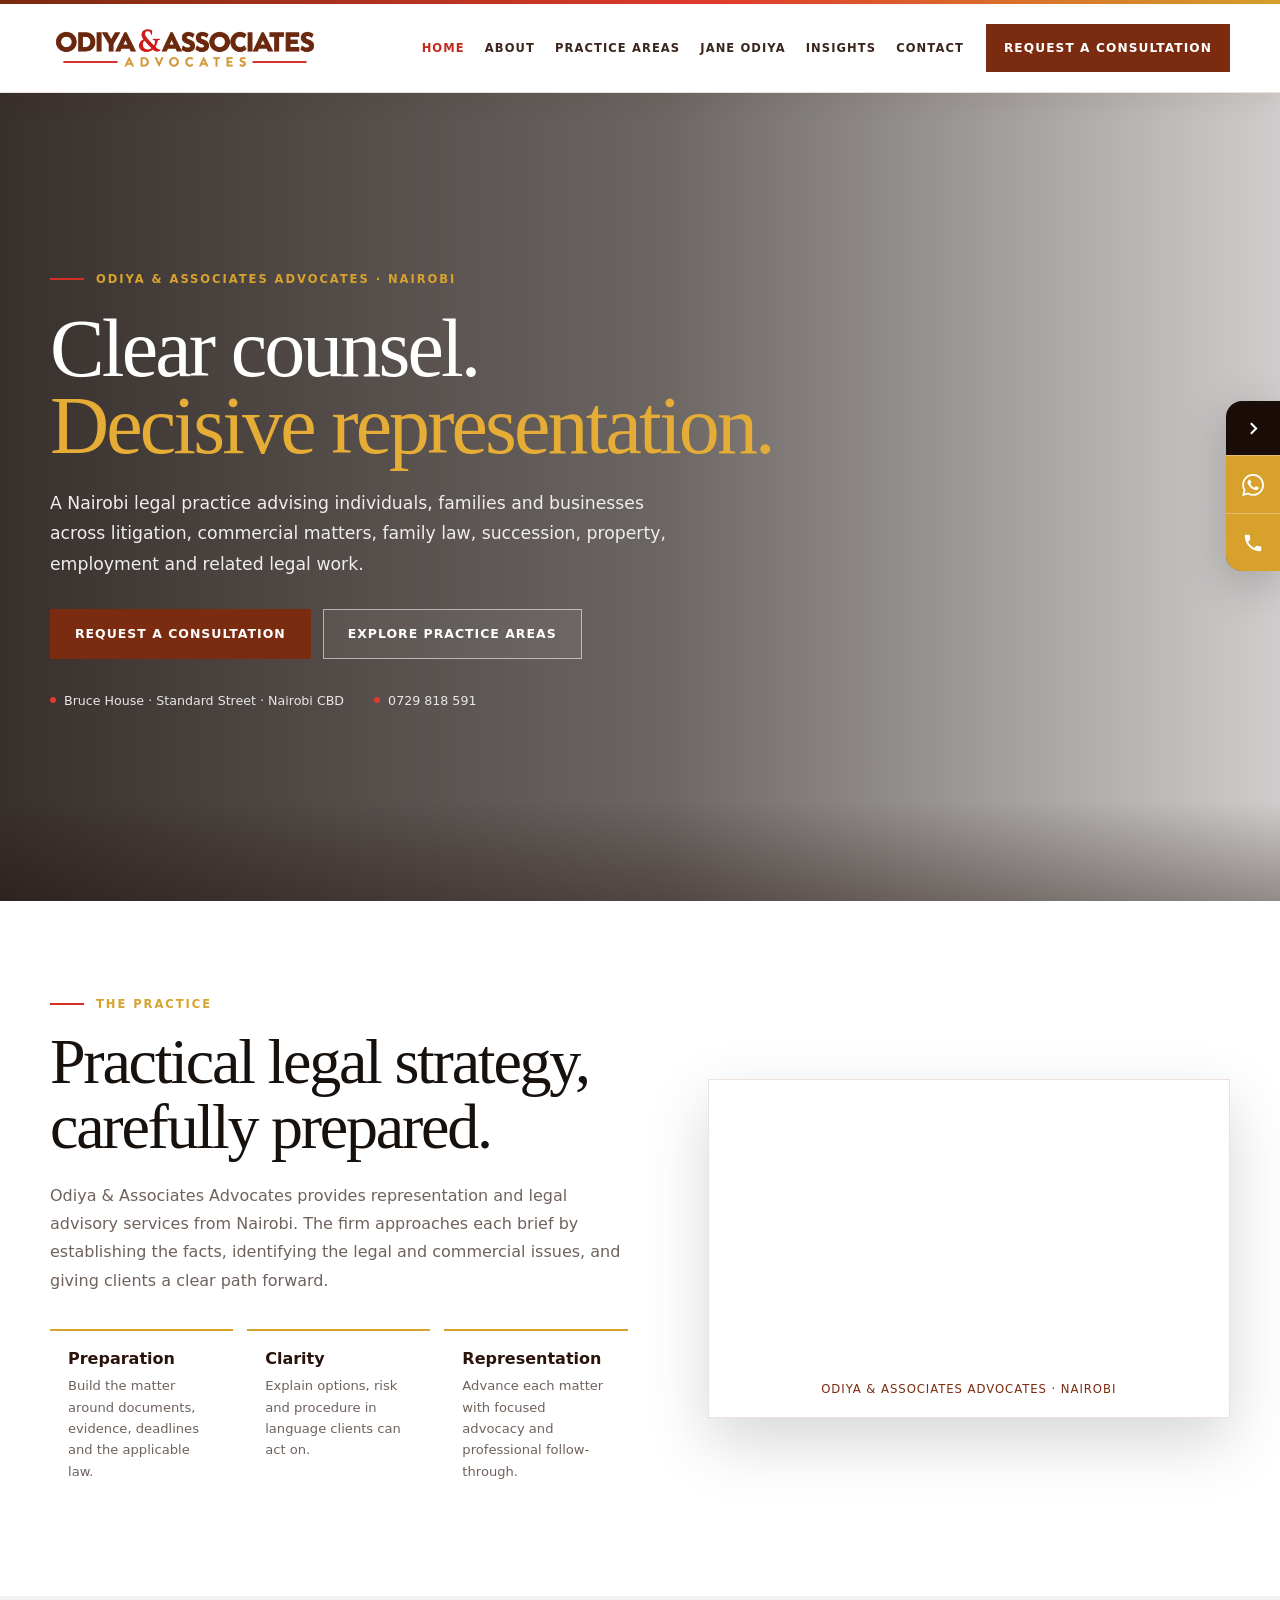
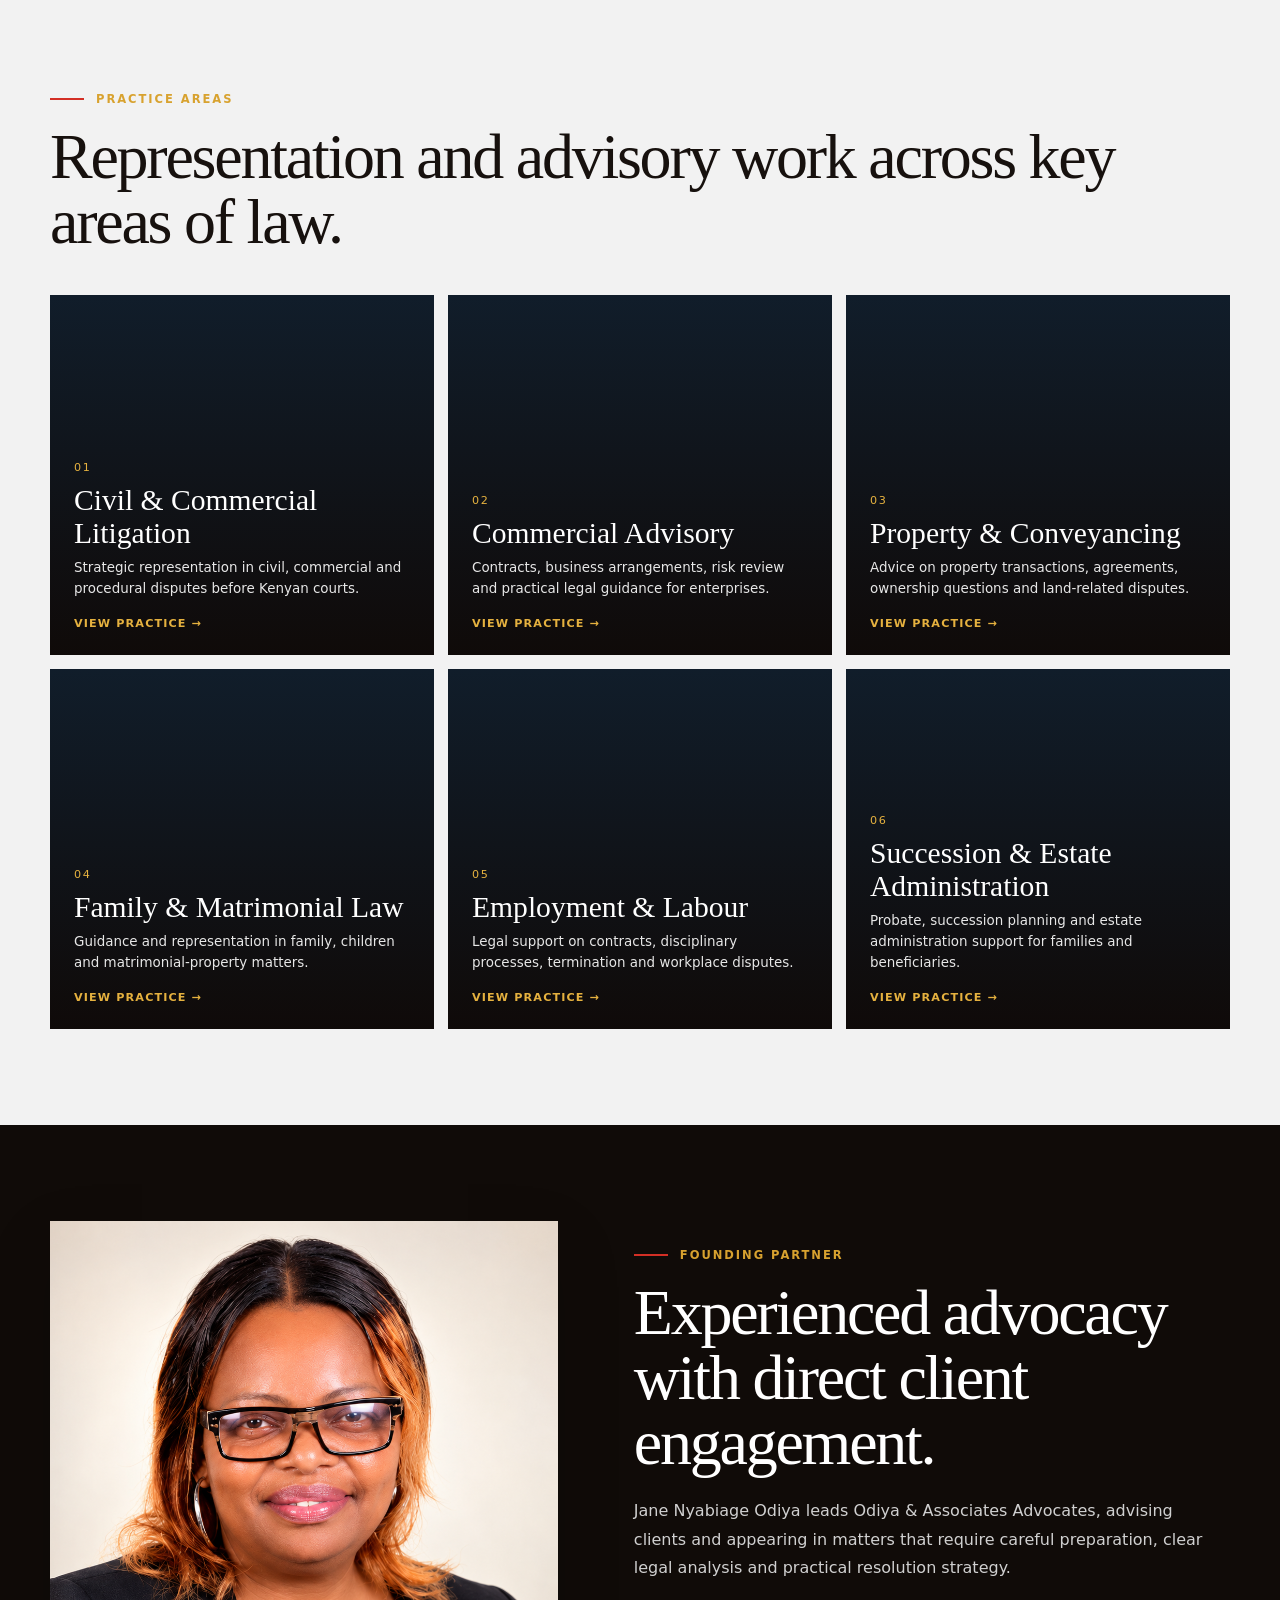
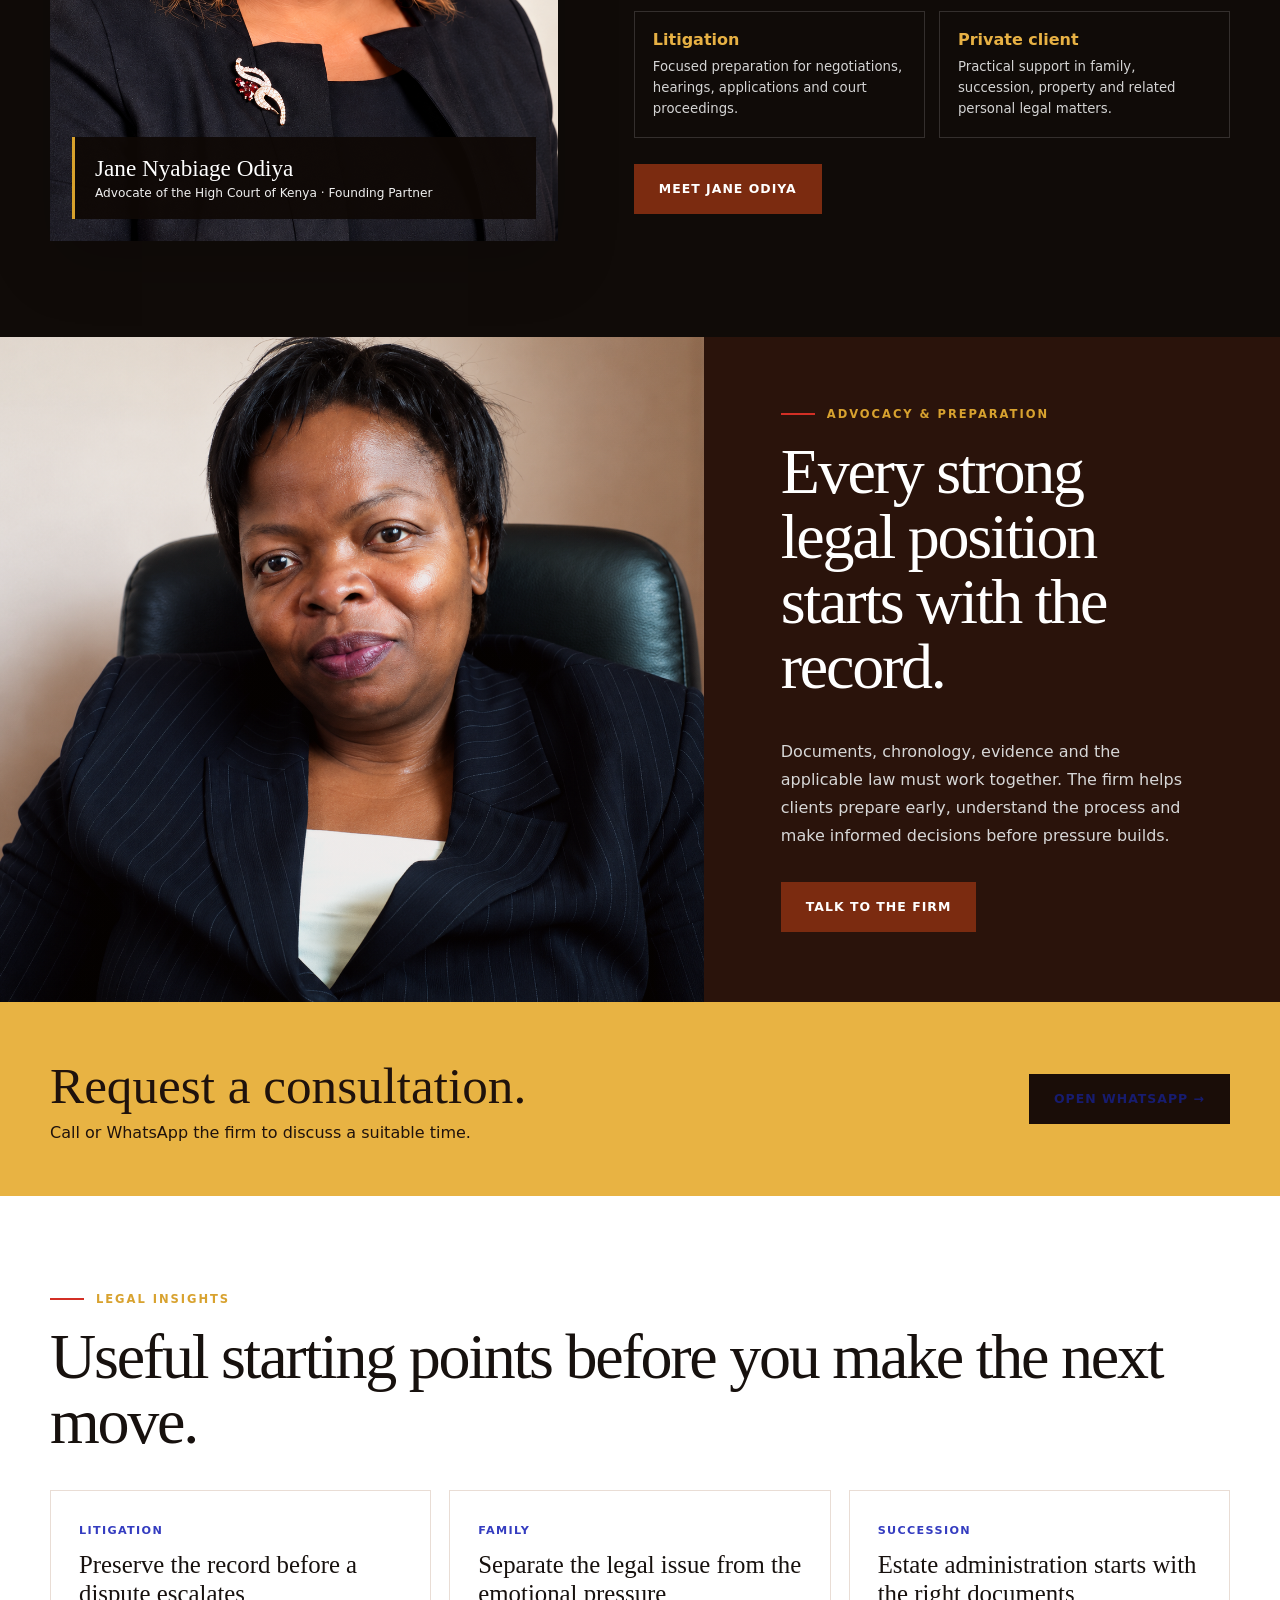
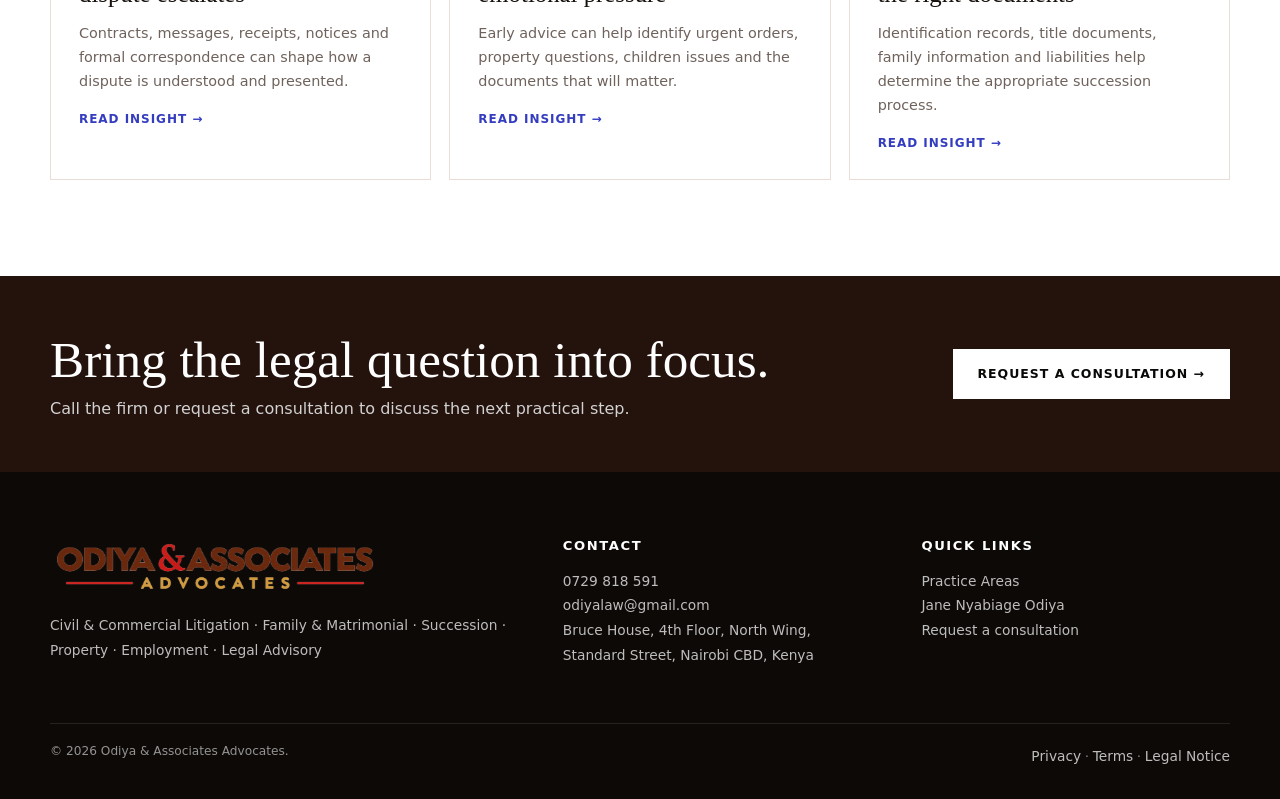
==== commit 92bffd64: "Use varied Jane Odiya portraits across website" ====
--- a/index.html
+++ b/index.html
@@ -1,30 +1,14 @@
-<!DOCTYPE html>
-
-<html lang="en-KE"><head><meta charset="utf-8"/><meta content="width=device-width,initial-scale=1,viewport-fit=cover" name="viewport"/><title>Odiya &amp; Associates Advocates | Nairobi</title><meta content="Odiya &amp; Associates Advocates is a Nairobi law firm providing civil and commercial litigation, family and children law, succession, legal consultancy and related advisory services." name="description"/><link href="https://odiya-associates-advocates.vercel.app/" rel="canonical"/><meta content="#7a2d12" name="theme-color"/><meta content="website" property="og:type"/><meta content="Odiya &amp; Associates Advocates | Nairobi" property="og:title"/><meta content="Odiya &amp; Associates Advocates is a Nairobi law firm providing civil and commercial litigation, family and children law, succession, legal consultancy and related advisory services." property="og:description"/><meta content="https://odiya-associates-advocates.vercel.app/" property="og:url"/><meta content="https://odiya-associates-advocates.vercel.app/images/odiya-social-card.jpg" property="og:image"/><meta content="summary_large_image" name="twitter:card"/><link href="/site.webmanifest" rel="manifest"/><link href="/images/icon-192.png" rel="icon"/><link href="/assets/css/site.css?v=41" rel="stylesheet"/><script type="application/ld+json">{"@context":"https://schema.org","@type":"LegalService","name":"Odiya & Associates Advocates","address":{"@type":"PostalAddress","streetAddress":"Bruce House, 4th Floor, North Wing, Standard Street","addressLocality":"Nairobi","addressCountry":"KE","postalCode":"00100"},"telephone":"+254729818591","email":"odiyalaw@gmail.com","url":"https://odiya-associates-advocates.vercel.app","areaServed":"Kenya"}</script></head><body><div class="topline"></div><header class="site-header"><div class="container nav"><a aria-label="Odiya &amp; Associates Advocates home" class="brand" href="/"><img alt="Odiya &amp; Associates Advocates" class="brand-logo-wide" src="/images/logo-transparent.png"/></a><nav aria-label="Primary navigation" class="nav-links"><a class="active" href="/">Home</a><a class="" href="/about/">About</a><a class="" href="/practice-areas/">Practice Areas</a><a class="" href="/managing-partner/">Jane Odiya</a><a class="" href="/insights/">Insights</a><a class="" href="/contact/">Contact</a></nav><a class="nav-cta" href="https://wa.me/254729818591" rel="noopener" target="_blank">Request a consultation</a><button aria-expanded="false" aria-label="Open menu" class="menu-btn"><span></span></button></div><nav aria-label="Mobile navigation" class="mobile-nav"><a href="/">Home</a><a href="/about/">About</a><a href="/practice-areas/">Practice Areas</a><a href="/managing-partner/">Jane Odiya</a><a href="/insights/">Insights</a><a href="/contact/">Contact</a><a href="https://wa.me/254729818591" rel="noopener" target="_blank">Request a consultation</a></nav></header><main>
-<section class="hero"><div class="container"><div class="hero-content">
-<div class="eyebrow">Odiya &amp; Associates Advocates · Nairobi</div>
-<h1 class="display">Clear counsel.<br/><span>Practical action.</span></h1>
-<p class="lead">A Nairobi legal practice advising individuals, families and businesses across civil and commercial disputes, family and children matters, succession and related legal work.</p>
-<div class="hero-actions"><a class="btn btn-gold" href="https://wa.me/254729818591" rel="noopener" target="_blank">Request a consultation</a><a class="btn btn-ghost" href="/practice-areas/">Explore practice areas</a></div>
-<div class="hero-meta"><span><i></i>Bruce House · Standard Street · Nairobi</span><span><i></i>0729 818 591</span></div>
+<!doctype html><html lang="en-KE"><head><meta charset="utf-8"><meta name="viewport" content="width=device-width,initial-scale=1,viewport-fit=cover"><title>Odiya &amp; Associates Advocates | Nairobi</title><meta name="description" content="Odiya &amp; Associates Advocates is a Nairobi law firm providing civil and commercial litigation, family and matrimonial law, succession, property, employment and general legal advisory services."><link rel="canonical" href="https://odiya-associates-advocates.vercel.app/"><meta name="theme-color" content="#7f2f12"><meta property="og:type" content="website"><meta property="og:title" content="Odiya &amp; Associates Advocates | Nairobi"><meta property="og:description" content="Odiya &amp; Associates Advocates is a Nairobi law firm providing civil and commercial litigation, family and matrimonial law, succession, property, employment and general legal advisory services."><meta property="og:url" content="https://odiya-associates-advocates.vercel.app/"><meta property="og:image" content="https://odiya-associates-advocates.vercel.app/images/odiya-social-card.jpg"><meta name="twitter:card" content="summary_large_image"><link rel="manifest" href="/site.webmanifest"><link rel="icon" href="/images/icon-192.png"><link rel="stylesheet" href="/assets/css/site.css?v=42"><script type="application/ld+json">{"@context": "https://schema.org", "@type": "LegalService", "name": "Odiya & Associates Advocates", "address": {"@type": "PostalAddress", "streetAddress": "Bruce House, 4th Floor, North Wing, Standard Street", "addressLocality": "Nairobi", "addressCountry": "KE"}, "telephone": "+254729818591", "email": "odiyalaw@gmail.com", "url": "https://odiya-associates-advocates.vercel.app", "areaServed": "Kenya"}</script></head><body><div class="topline"></div><header class="site-header"><div class="container nav"><a class="brand odiya-brand" href="/" aria-label="Odiya & Associates Advocates home"><img class="brand-wordmark" src="/images/logo-transparent.png" alt="Odiya & Associates Advocates"></a><nav class="nav-links" aria-label="Primary navigation"><a class="active" href="/">Home</a><a class="" href="/about/">About</a><a class="" href="/practice-areas/">Practice Areas</a><a class="" href="/managing-partner/">Jane Odiya</a><a class="" href="/insights/">Insights</a><a class="" href="/contact/">Contact</a></nav><a class="nav-cta" href="https://wa.me/254729818591" target="_blank" rel="noopener">Request a consultation</a><button class="menu-btn" aria-label="Open menu" aria-expanded="false"><span></span></button></div><nav class="mobile-nav" aria-label="Mobile navigation"><a href="/">Home</a><a href="/about/">About</a><a href="/practice-areas/">Practice Areas</a><a href="/managing-partner/">Jane Odiya</a><a href="/insights/">Insights</a><a href="/contact/">Contact</a><a href="https://wa.me/254729818591" target="_blank" rel="noopener">Request a consultation</a></nav></header><main><section class="hero"><div class="container"><div class="hero-content"><div class="eyebrow">Odiya &amp; Associates Advocates · Nairobi</div><h1 class="display">Clear counsel.<br><span>Decisive representation.</span></h1><p class="lead">A Nairobi legal practice advising individuals, families and businesses across litigation, commercial matters, family law, succession, property, employment and related legal work.</p><div class="hero-actions"><a class="btn btn-gold" href="https://wa.me/254729818591" target="_blank" rel="noopener">Request a consultation</a><a class="btn btn-ghost" href="/practice-areas/">Explore practice areas</a></div><div class="hero-meta"><span><i></i>Bruce House · Standard Street · Nairobi CBD</span><span><i></i>0729 818 591</span></div></div></div></section>
+<section class="section"><div class="container intro-grid"><div><div class="eyebrow">The practice</div><h2 class="section-title">Practical legal strategy, carefully prepared.</h2><p class="section-copy">Odiya &amp; Associates Advocates provides representation and legal advisory services from Nairobi. The firm approaches each brief by establishing the facts, identifying the legal and commercial issues, and giving clients a clear path forward.</p><div class="values"><div class="value"><b>Preparation</b><span>Build the matter around documents, evidence, deadlines and the applicable law.</span></div><div class="value"><b>Clarity</b><span>Explain options, risk and procedure in language clients can act on.</span></div><div class="value"><b>Representation</b><span>Advance each matter with focused advocacy and professional follow-through.</span></div></div></div><div class="logo-animation"><video src="/assets/media/odiya-logo-intro.mp4" autoplay muted loop playsinline preload="metadata" aria-label="Animated Odiya & Associates Advocates logo"></video><small>ODIYA &amp; ASSOCIATES ADVOCATES · NAIROBI</small></div></div></section>
+<section class="section practice-section"><div class="container"><div class="eyebrow">Practice areas</div><h2 class="section-title">Representation and advisory work across key areas of law.</h2><div class="practice-grid">
+<a class="practice-card" style="--image:url('https://images.unsplash.com/photo-1589829545856-d10d557cf95f?auto=format&fit=crop&w=1400&q=82')" href="/practice-areas/#litigation"><div class="practice-content"><span class="practice-number">01</span><h3>Civil &amp; Commercial Litigation</h3><p>Strategic representation in civil, commercial and procedural disputes before Kenyan courts.</p><span class="practice-link">View practice →</span></div></a>
+<a class="practice-card" style="--image:url('https://images.unsplash.com/photo-1450101499163-c8848c66ca85?auto=format&fit=crop&w=1400&q=82')" href="/practice-areas/#commercial"><div class="practice-content"><span class="practice-number">02</span><h3>Commercial Advisory</h3><p>Contracts, business arrangements, risk review and practical legal guidance for enterprises.</p><span class="practice-link">View practice →</span></div></a>
+<a class="practice-card" style="--image:url('https://images.unsplash.com/photo-1560518883-ce09059eeffa?auto=format&fit=crop&w=1400&q=82')" href="/practice-areas/#property"><div class="practice-content"><span class="practice-number">03</span><h3>Property &amp; Conveyancing</h3><p>Advice on property transactions, agreements, ownership questions and land-related disputes.</p><span class="practice-link">View practice →</span></div></a>
+<a class="practice-card" style="--image:url('https://images.unsplash.com/photo-1504151932400-72d4384f04b3?auto=format&fit=crop&w=1400&q=82')" href="/practice-areas/#family"><div class="practice-content"><span class="practice-number">04</span><h3>Family &amp; Matrimonial Law</h3><p>Guidance and representation in family, children and matrimonial-property matters.</p><span class="practice-link">View practice →</span></div></a>
+<a class="practice-card" style="--image:url('https://images.unsplash.com/photo-1521791136064-7986c2920216?auto=format&fit=crop&w=1400&q=82')" href="/practice-areas/#employment"><div class="practice-content"><span class="practice-number">05</span><h3>Employment &amp; Labour</h3><p>Legal support on contracts, disciplinary processes, termination and workplace disputes.</p><span class="practice-link">View practice →</span></div></a>
+<a class="practice-card" style="--image:url('https://images.unsplash.com/photo-1554224155-6726b3ff858f?auto=format&fit=crop&w=1400&q=82')" href="/practice-areas/#succession"><div class="practice-content"><span class="practice-number">06</span><h3>Succession &amp; Estate Administration</h3><p>Probate, succession planning and estate administration support for families and beneficiaries.</p><span class="practice-link">View practice →</span></div></a>
 </div></div></section>
-<section class="section"><div class="container intro-grid"><div><div class="eyebrow">The practice</div><h2 class="section-title">Focused legal strategy for the matter in front of you.</h2><p class="section-copy">Odiya &amp; Associates Advocates provides legal advice, representation and dispute-resolution support from Nairobi. The practice combines careful preparation, direct communication and practical legal strategy.</p><div class="values"><div class="value"><b>Preparation</b><span>Organise the facts, documents, timelines and legal position before action.</span></div><div class="value"><b>Clarity</b><span>Understand the options, risks and practical implications of each route.</span></div><div class="value"><b>Representation</b><span>Advance matters with disciplined advocacy and timely follow-through.</span></div></div></div>
-<div class="logo-animation"><video aria-label="Animated Odiya &amp; Associates Advocates logo" autoplay="" loop="" muted="" playsinline="" preload="metadata" src="/assets/media/odiya-logo-intro.mp4"></video><small>ODIYA &amp; ASSOCIATES ADVOCATES · NAIROBI</small></div>
-</div></section>
-<section class="section practice-section"><div class="container"><div class="eyebrow">Practice areas</div><h2 class="section-title">Representation and advisory work with a clear legal objective.</h2><div class="practice-grid">
-<a class="practice-card" href="/practice-areas/#litigation" style="--image:url('https://images.unsplash.com/photo-1589829545856-d10d557cf95f?auto=format&amp;fit=crop&amp;w=1400&amp;q=82')"><div class="practice-content"><span class="practice-number">01</span><h3>Civil Litigation &amp; Disputes</h3><p>Case assessment, negotiation, court preparation and representation in civil disputes.</p><span class="practice-link">View practice →</span></div></a>
-<a class="practice-card" href="/practice-areas/#commercial" style="--image:url('https://images.unsplash.com/photo-1450101499163-c8848c66ca85?auto=format&amp;fit=crop&amp;w=1400&amp;q=82')"><div class="practice-content"><span class="practice-number">02</span><h3>Commercial &amp; Contract Law</h3><p>Commercial agreements, business disputes, contractual risk and legal advisory.</p><span class="practice-link">View practice →</span></div></a>
-<a class="practice-card" href="/practice-areas/#family" style="--image:url('https://images.unsplash.com/photo-1589578527966-fdac0f44566c?auto=format&amp;fit=crop&amp;w=1400&amp;q=82')"><div class="practice-content"><span class="practice-number">03</span><h3>Family &amp; Matrimonial</h3><p>Advice and representation in family disputes and matrimonial-property matters.</p><span class="practice-link">View practice →</span></div></a>
-<a class="practice-card" href="/practice-areas/#children" style="--image:url('https://images.unsplash.com/photo-1554224155-8d04cb21cd6c?auto=format&amp;fit=crop&amp;w=1400&amp;q=82')"><div class="practice-content"><span class="practice-number">04</span><h3>Children Law</h3><p>Representation and guidance in children matters with attention to procedure and welfare.</p><span class="practice-link">View practice →</span></div></a>
-<a class="practice-card" href="/practice-areas/#succession" style="--image:url('https://images.unsplash.com/photo-1455390582262-044cdead277a?auto=format&amp;fit=crop&amp;w=1400&amp;q=82')"><div class="practice-content"><span class="practice-number">05</span><h3>Succession &amp; Probate</h3><p>Support with grants, estate administration, succession disputes and related applications.</p><span class="practice-link">View practice →</span></div></a>
-<a class="practice-card" href="/practice-areas/#advisory" style="--image:url('https://images.unsplash.com/photo-1434030216411-0b793f4b4173?auto=format&amp;fit=crop&amp;w=1400&amp;q=82')"><div class="practice-content"><span class="practice-number">06</span><h3>Legal Consultancy</h3><p>Practical legal guidance for individuals and businesses before important decisions are made.</p><span class="practice-link">View practice →</span></div></a>
-</div></div></section>
-<section class="section partner-section"><div class="container partner-grid"><div class="partner-visual"><div class="partner-badge"><strong>Jane Nyabiage Odiya</strong><span>Advocate of the High Court of Kenya · Founding Partner</span></div></div><div><div class="eyebrow">Founding Partner</div><h2 class="section-title">Experienced advocacy. Direct client guidance.</h2><p class="section-copy">Jane Nyabiage Odiya leads the practice, advising clients and appearing in civil, commercial, family and private-client matters that require careful preparation and clear procedural strategy.</p><div class="partner-points"><div class="partner-point"><b>Litigation-led</b><span>Preparation and representation for matters requiring formal dispute resolution.</span></div><div class="partner-point"><b>Client-focused</b><span>Advice framed around the legal position, available options and the client's practical objective.</span></div></div><div style="margin-top:26px"><a class="btn btn-gold" href="/managing-partner/">Meet Jane Odiya</a></div></div></div></section>
-<section class="image-band"><div class="photo odiya-band"></div><div class="copy"><div class="eyebrow">Legal preparation</div><h2 class="section-title">Strong representation starts with a clear record.</h2><p>Documents, timelines, correspondence and the legal position should be organised before pressure builds. The firm helps clients identify what matters and prepare deliberately.</p><a class="btn btn-gold" href="/contact/" style="align-self:flex-start;margin-top:16px">Talk to the firm</a></div></section>
-<section class="booking-band"><div class="container"><div><h2>Request a consultation.</h2><p>Call or WhatsApp the firm to discuss a suitable time.</p></div><a class="btn btn-navy" href="https://wa.me/254729818591" rel="noopener" target="_blank">Open WhatsApp →</a></div></section>
-<section class="section"><div class="container"><div class="eyebrow">Legal insights</div><h2 class="section-title">Useful starting points before you make the next move.</h2><div class="insight-grid"><article class="insight-card"><span class="tag">Litigation</span><h3>Preserve the record before a dispute escalates</h3><p>Contracts, messages, receipts and formal correspondence can shape how a dispute is understood and presented.</p><a href="/insights/">Read insight →</a></article><article class="insight-card"><span class="tag">Family</span><h3>Put the important family documents in order early</h3><p>Clear records can make family, children and succession matters easier to assess and progress.</p><a href="/insights/">Read insight →</a></article><article class="insight-card"><span class="tag">Commercial</span><h3>Understand the exit terms before signing</h3><p>Termination, payment, liability and dispute clauses matter most when circumstances change.</p><a href="/insights/">Read insight →</a></article></div></div></section>
-</main><aside aria-label="Quick contact" class="contact-rail"><button aria-label="Expand or collapse quick contact" class="rail-toggle"><svg aria-hidden="true" viewbox="0 0 24 24"><path d="M9 18l6-6-6-6"></path></svg></button><div class="rail-actions"><a aria-label="WhatsApp Odiya &amp; Associates Advocates" href="https://wa.me/254729818591" rel="noopener" target="_blank"><svg aria-hidden="true" viewbox="0 0 24 24"><path d="M20.52 3.48A11.82 11.82 0 0 0 12.09 0C5.53 0 .2 5.32.2 11.87c0 2.09.55 4.13 1.6 5.93L.1 24l6.36-1.67a11.9 11.9 0 0 0 5.62 1.43h.01c6.55 0 11.88-5.33 11.88-11.88 0-3.17-1.23-6.15-3.45-8.4Zm-8.43 18.27h-.01a9.86 9.86 0 0 1-5.03-1.38l-.36-.21-3.77.99 1.01-3.67-.24-.38a9.83 9.83 0 0 1-1.51-5.23c0-5.46 4.45-9.9 9.92-9.9a9.84 9.84 0 0 1 7.01 2.91 9.83 9.83 0 0 1 2.9 7.01c0 5.46-4.45 9.86-9.92 9.86Zm5.44-7.41c-.3-.15-1.76-.87-2.03-.97-.27-.1-.47-.15-.67.15-.2.3-.77.97-.94 1.17-.17.2-.35.22-.65.07-.3-.15-1.26-.46-2.4-1.48-.89-.79-1.49-1.77-1.66-2.07-.17-.3-.02-.46.13-.61.13-.13.3-.35.45-.52.15-.17.2-.3.3-.5.1-.2.05-.37-.02-.52-.08-.15-.67-1.61-.92-2.21-.24-.58-.49-.5-.67-.51h-.57c-.2 0-.52.07-.79.37-.27.3-1.04 1.02-1.04 2.48s1.07 2.88 1.22 3.08c.15.2 2.1 3.21 5.09 4.5.71.31 1.27.49 1.7.63.72.23 1.37.2 1.88.12.57-.08 1.76-.72 2.01-1.42.25-.7.25-1.3.17-1.42-.07-.13-.27-.2-.57-.35Z"></path></svg></a><a aria-label="Call Odiya &amp; Associates Advocates" href="tel:+254729818591"><svg aria-hidden="true" viewbox="0 0 24 24"><path d="M6.62 10.79a15.5 15.5 0 0 0 6.59 6.59l2.2-2.2a1 1 0 0 1 1.02-.24c1.12.37 2.33.57 3.57.57a1 1 0 0 1 1 1V20a1 1 0 0 1-1 1C10.61 21 3 13.39 3 4a1 1 0 0 1 1-1h3.5a1 1 0 0 1 1 1c0 1.25.2 2.45.57 3.57a1 1 0 0 1-.25 1.02l-2.2 2.2Z"></path></svg></a></div></aside><section class="cta-strip"><div class="container"><div><h2>Bring the legal question into focus.</h2><p>Call the firm or request a consultation to discuss the next practical step.</p></div><a class="btn btn-light" href="https://wa.me/254729818591" rel="noopener" target="_blank">Request a consultation →</a></div></section><footer class="footer"><div class="container"><div class="footer-grid">
-<div><div class="footer-brand"><img alt="Odiya &amp; Associates Advocates" src="/images/logo-transparent.png"/></div><p>Civil Litigation · Commercial Law · Family &amp; Matrimonial · Children Law · Succession · Legal Advisory</p></div>
-<div><h4>Contact</h4><p><a href="tel:+254729818591">0729 818 591</a><br/><a href="mailto:odiyalaw@gmail.com">odiyalaw@gmail.com</a><br/>Bruce House, 4th Floor, North Wing, Standard Street, Nairobi, Kenya<br/>P.O. Box 3403-00100, Nairobi</p></div>
-<div><h4>Quick links</h4><p><a href="/practice-areas/">Practice Areas</a><br/><a href="/managing-partner/">Jane Odiya</a><br/><a href="https://wa.me/254729818591" rel="noopener" target="_blank">Request a consultation</a></p></div>
-</div><div class="footer-bottom"><span>© 2026 Odiya &amp; Associates Advocates.</span><span><a href="/privacy/">Privacy</a> · <a href="/terms/">Terms</a> · <a href="/legal-notice/">Legal Notice</a></span></div></div></footer><script defer="" src="/assets/js/site.js?v=41"></script></body></html>+<section class="section partner-section"><div class="container partner-grid"><div class="partner-visual odiya-executive-2026"><div class="partner-badge"><strong>Jane Nyabiage Odiya</strong><span>Advocate of the High Court of Kenya · Founding Partner</span></div></div><div><div class="eyebrow">Founding Partner</div><h2 class="section-title">Experienced advocacy with direct client engagement.</h2><p class="section-copy">Jane Nyabiage Odiya leads Odiya &amp; Associates Advocates, advising clients and appearing in matters that require careful preparation, clear legal analysis and practical resolution strategy.</p><div class="partner-points"><div class="partner-point"><b>Litigation</b><span>Focused preparation for negotiations, hearings, applications and court proceedings.</span></div><div class="partner-point"><b>Private client</b><span>Practical support in family, succession, property and related personal legal matters.</span></div></div><div style="margin-top:26px"><a class="btn btn-gold" href="/managing-partner/">Meet Jane Odiya</a></div></div></div></section>
+<section class="image-band"><div class="photo odiya-pinstripes-2026"></div><div class="copy"><div class="eyebrow">Advocacy &amp; preparation</div><h2 class="section-title">Every strong legal position starts with the record.</h2><p>Documents, chronology, evidence and the applicable law must work together. The firm helps clients prepare early, understand the process and make informed decisions before pressure builds.</p><a class="btn btn-gold" style="align-self:flex-start;margin-top:16px" href="/contact/">Talk to the firm</a></div></section>
+<section class="booking-band"><div class="container"><div><h2>Request a consultation.</h2><p>Call or WhatsApp the firm to discuss a suitable time.</p></div><a class="btn btn-navy" href="https://wa.me/254729818591" target="_blank" rel="noopener">Open WhatsApp →</a></div></section>
+<section class="section"><div class="container"><div class="eyebrow">Legal insights</div><h2 class="section-title">Useful starting points before you make the next move.</h2><div class="insight-grid"><article class="insight-card"><span class="tag">Litigation</span><h3>Preserve the record before a dispute escalates</h3><p>Contracts, messages, receipts, notices and formal correspondence can shape how a dispute is understood and presented.</p><a href="/insights/">Read insight →</a></article><article class="insight-card"><span class="tag">Family</span><h3>Separate the legal issue from the emotional pressure</h3><p>Early advice can help identify urgent orders, property questions, children issues and the documents that will matter.</p><a href="/insights/">Read insight →</a></article><article class="insight-card"><span class="tag">Succession</span><h3>Estate administration starts with the right documents</h3><p>Identification records, title documents, family information and liabilities help determine the appropriate succession process.</p><a href="/insights/">Read insight →</a></article></div></div></section></main><aside class="contact-rail" aria-label="Quick contact"><button class="rail-toggle" aria-label="Expand or collapse quick contact"><svg viewBox="0 0 24 24" aria-hidden="true"><path d="M9 18l6-6-6-6"/></svg></button><div class="rail-actions"><a href="https://wa.me/254729818591" target="_blank" rel="noopener" aria-label="WhatsApp Odiya & Associates Advocates"><svg viewBox="0 0 24 24" aria-hidden="true"><path d="M20.52 3.48A11.82 11.82 0 0 0 12.09 0C5.53 0 .2 5.32.2 11.87c0 2.09.55 4.13 1.6 5.93L.1 24l6.36-1.67a11.9 11.9 0 0 0 5.62 1.43h.01c6.55 0 11.88-5.33 11.88-11.88 0-3.17-1.23-6.15-3.45-8.4Zm-8.43 18.27h-.01a9.86 9.86 0 0 1-5.03-1.38l-.36-.21-3.77.99 1.01-3.67-.24-.38a9.83 9.83 0 0 1-1.51-5.23c0-5.46 4.45-9.9 9.92-9.9a9.84 9.84 0 0 1 7.01 2.91 9.83 9.83 0 0 1 2.9 7.01c0 5.46-4.45 9.86-9.92 9.86Zm5.44-7.41c-.3-.15-1.76-.87-2.03-.97-.27-.1-.47-.15-.67.15-.2.3-.77.97-.94 1.17-.17.2-.35.22-.65.07-.3-.15-1.26-.46-2.4-1.48-.89-.79-1.49-1.77-1.66-2.07-.17-.3-.02-.46.13-.61.13-.13.3-.35.45-.52.15-.17.2-.3.3-.5.1-.2.05-.37-.02-.52-.08-.15-.67-1.61-.92-2.21-.24-.58-.49-.5-.67-.51h-.57c-.2 0-.52.07-.79.37-.27.3-1.04 1.02-1.04 2.48s1.07 2.88 1.22 3.08c.15.2 2.1 3.21 5.09 4.5.71.31 1.27.49 1.7.63.72.23 1.37.2 1.88.12.57-.08 1.76-.72 2.01-1.42.25-.7.25-1.3.17-1.42-.07-.13-.27-.2-.57-.35Z"/></svg></a><a href="tel:+254729818591" aria-label="Call Odiya & Associates Advocates"><svg viewBox="0 0 24 24" aria-hidden="true"><path d="M6.62 10.79a15.5 15.5 0 0 0 6.59 6.59l2.2-2.2a1 1 0 0 1 1.02-.24c1.12.37 2.33.57 3.57.57a1 1 0 0 1 1 1V20a1 1 0 0 1-1 1C10.61 21 3 13.39 3 4a1 1 0 0 1 1-1h3.5a1 1 0 0 1 1 1c0 1.25.2 2.45.57 3.57a1 1 0 0 1-.25 1.02l-2.2 2.2Z"/></svg></a></div></aside><section class="cta-strip"><div class="container"><div><h2>Bring the legal question into focus.</h2><p>Call the firm or request a consultation to discuss the next practical step.</p></div><a class="btn btn-light" href="https://wa.me/254729818591" target="_blank" rel="noopener">Request a consultation →</a></div></section><footer class="footer"><div class="container"><div class="footer-grid"><div><div class="footer-brand"><img src="/images/logo-footer.png" alt="Odiya & Associates Advocates"></div><p>Civil & Commercial Litigation · Family & Matrimonial · Succession · Property · Employment · Legal Advisory</p></div><div><h4>Contact</h4><p><a href="tel:+254729818591">0729 818 591</a><br><a href="mailto:odiyalaw@gmail.com">odiyalaw@gmail.com</a><br>Bruce House, 4th Floor, North Wing, Standard Street, Nairobi CBD, Kenya</p></div><div><h4>Quick links</h4><p><a href="/practice-areas/">Practice Areas</a><br><a href="/managing-partner/">Jane Nyabiage Odiya</a><br><a href="https://wa.me/254729818591" target="_blank" rel="noopener">Request a consultation</a></p></div></div><div class="footer-bottom"><span>© 2026 Odiya & Associates Advocates.</span><span><a href="/privacy/">Privacy</a> · <a href="/terms/">Terms</a> · <a href="/legal-notice/">Legal Notice</a></span></div></div></footer><script src="/assets/js/site.js?v=42" defer></script></body></html>
--- a/assets/css/site.css
+++ b/assets/css/site.css
@@ -4,7 +4,7 @@
 .hero{position:relative;min-height:calc(100svh - 96px);display:flex;align-items:center;color:white;background:linear-gradient(90deg,rgba(0,0,0,.88),rgba(0,0,0,.53) 53%,rgba(0,0,0,.2)),url('https://images.pexels.com/photos/1181735/pexels-photo-1181735.jpeg?auto=compress&cs=tinysrgb&w=2200') center/cover no-repeat}.hero:after{content:"";position:absolute;inset:auto 0 0;height:100px;background:linear-gradient(transparent,rgba(0,0,0,.5));pointer-events:none}.hero .container{position:relative;z-index:2}.hero-content{max-width:760px;padding:94px 0 108px}.eyebrow{display:flex;align-items:center;gap:12px;color:var(--gold2);font-size:.72rem;text-transform:uppercase;letter-spacing:.17em;font-weight:800}.eyebrow:before{content:"";width:34px;height:2px;background:var(--gold)}.display,.section-title,.page-title{font-family:Georgia,"Times New Roman",serif;font-weight:500;letter-spacing:-.035em}.display{font-size:clamp(3.55rem,6.4vw,7rem);line-height:.94;margin:24px 0}.display span{color:var(--gold2)}.lead{font-size:1.08rem;line-height:1.75;color:#eeeeee;max-width:620px}.hero-actions{display:flex;gap:12px;flex-wrap:wrap;margin-top:30px}.btn{min-height:50px;padding:0 24px;display:inline-flex;align-items:center;justify-content:center;font-weight:800;font-size:.78rem;text-transform:uppercase;letter-spacing:.08em;border:1px solid transparent}.btn-gold{background:var(--gold);color:#fff}.btn-ghost{border-color:rgba(255,255,255,.55);color:white;background:rgba(255,255,255,.05)}.btn-navy{background:var(--navy2);color:white}.btn-light{background:white;color:var(--navy2)}.hero-meta{display:flex;gap:30px;flex-wrap:wrap;margin-top:34px;color:#e7e7e7;font-size:.79rem}.hero-meta span{display:flex;align-items:center;gap:8px}.hero-meta i{width:6px;height:6px;border-radius:50%;background:var(--gold)}
 .section{padding:96px 0}.section-title{font-size:clamp(2.5rem,5vw,4.6rem);line-height:1.02;margin:18px 0 22px}.section-copy{color:var(--muted);line-height:1.78;max-width:700px}.intro-grid{display:grid;grid-template-columns:1.05fr .95fr;gap:80px;align-items:center}.values{display:grid;grid-template-columns:repeat(3,1fr);gap:14px;margin-top:34px}.value{padding:18px;border-top:2px solid var(--gold);background:#fff}.value b{display:block;color:var(--navy);margin-bottom:7px}.value span{font-size:.82rem;line-height:1.55;color:var(--muted)}.logo-animation{background:var(--navy);padding:18px;box-shadow:var(--shadow);position:relative;overflow:hidden}.logo-animation img,.logo-animation video{width:100%;aspect-ratio:16/9;object-fit:cover}.logo-animation small{display:block;color:#f0f0f0;font-size:.73rem;letter-spacing:.08em;text-align:center;padding:12px 6px 3px}
 .practice-section{background:#f2f2f2}.practice-grid{display:grid;grid-template-columns:repeat(3,1fr);gap:14px;margin-top:40px}.practice-card{position:relative;min-height:360px;overflow:hidden;background:#123;color:white}.practice-card:before{content:"";position:absolute;inset:0;background:linear-gradient(180deg,rgba(0,0,0,.05),rgba(0,0,0,.9));z-index:1}.practice-card:after{content:"";position:absolute;inset:0;background:var(--image) center/cover no-repeat;transition:transform .55s ease;z-index:0}.practice-card:hover:after{transform:scale(1.04)}.practice-content{position:absolute;left:24px;right:24px;bottom:24px;z-index:2}.practice-number{font-size:.7rem;letter-spacing:.14em;color:var(--gold2)}.practice-card h3{font-family:Georgia,serif;font-size:1.85rem;margin:.55rem 0 .5rem;font-weight:500}.practice-card p{font-size:.84rem;color:#e7e7e7;line-height:1.55;margin:0 0 12px}.practice-link{font-size:.7rem;font-weight:800;text-transform:uppercase;letter-spacing:.1em;color:var(--gold2)}
-.partner-section{background:var(--navy2);color:white}.partner-grid{display:grid;grid-template-columns:.92fr 1.08fr;gap:76px;align-items:center}.partner-visual{min-height:620px;background:url('/assets/media/jane-odiya.png') center 18%/cover no-repeat;position:relative;box-shadow:var(--shadow)}.partner-badge{position:absolute;left:22px;right:22px;bottom:22px;background:rgba(7,7,7,.92);padding:18px 20px;border-left:3px solid var(--gold)}.partner-badge strong{display:block;font-family:Georgia,serif;font-size:1.45rem;font-weight:500}.partner-badge span{font-size:.76rem;color:#d5d5d5}.partner-section .section-copy{color:#d0d0d0}.partner-points{display:grid;grid-template-columns:1fr 1fr;gap:14px;margin-top:28px}.partner-point{padding:18px;border:1px solid rgba(255,255,255,.15)}.partner-point b{display:block;color:var(--gold2);margin-bottom:7px}.partner-point span{color:#d4d4d4;font-size:.83rem;line-height:1.5}
+.partner-section{background:var(--navy2);color:white}.partner-grid{display:grid;grid-template-columns:.92fr 1.08fr;gap:76px;align-items:center}.partner-visual{min-height:620px;background:url('/assets/media/caroline-hamba-barrister.png') center 18%/cover no-repeat;position:relative;box-shadow:var(--shadow)}.partner-badge{position:absolute;left:22px;right:22px;bottom:22px;background:rgba(7,7,7,.92);padding:18px 20px;border-left:3px solid var(--gold)}.partner-badge strong{display:block;font-family:Georgia,serif;font-size:1.45rem;font-weight:500}.partner-badge span{font-size:.76rem;color:#d5d5d5}.partner-section .section-copy{color:#d0d0d0}.partner-points{display:grid;grid-template-columns:1fr 1fr;gap:14px;margin-top:28px}.partner-point{padding:18px;border:1px solid rgba(255,255,255,.15)}.partner-point b{display:block;color:var(--gold2);margin-bottom:7px}.partner-point span{color:#d4d4d4;font-size:.83rem;line-height:1.5}
 .image-band{display:grid;grid-template-columns:1.1fr .9fr;min-height:520px;background:var(--navy)}.image-band .photo{background:url('https://images.pexels.com/photos/5324916/pexels-photo-5324916.jpeg?auto=compress&cs=tinysrgb&w=1800') center/cover no-repeat}.image-band .copy{display:flex;flex-direction:column;justify-content:center;padding:70px clamp(30px,6vw,90px);color:white}.image-band .copy p{color:#d7d7d7;line-height:1.75}.booking-band{background:var(--gold);padding:54px 0}.booking-band .container{display:grid;grid-template-columns:1fr auto;gap:30px;align-items:center}.booking-band h2{font-family:Georgia,serif;font-size:clamp(2rem,4vw,3.4rem);margin:0;color:#fff;font-weight:500}.booking-band p{margin:.5rem 0 0;color:#fff}
 .insight-grid{display:grid;grid-template-columns:repeat(3,1fr);gap:18px;margin-top:36px}.insight-card{border:1px solid var(--line);padding:28px;background:white}.insight-card .tag{color:var(--gold);font-weight:800;font-size:.7rem;text-transform:uppercase;letter-spacing:.12em}.insight-card h3{font-family:Georgia,serif;font-size:1.55rem;line-height:1.15;margin:.8rem 0;font-weight:500}.insight-card p{color:var(--muted);line-height:1.65;font-size:.9rem}.insight-card a{color:var(--gold);font-weight:800;font-size:.75rem;text-transform:uppercase;letter-spacing:.08em}
 .page-hero{background:linear-gradient(135deg,var(--navy2),#6f0000);color:white;padding:100px 0 82px}.page-title{font-size:clamp(3rem,6vw,5.8rem);line-height:.98;margin:18px 0 20px}.page-hero p{max-width:720px;color:#e4e4e4;line-height:1.75}.page-main{padding:84px 0}.two-col{display:grid;grid-template-columns:1fr 1fr;gap:54px;align-items:start}.info-card{border:1px solid var(--line);padding:28px;background:white}.info-card h3{font-family:Georgia,serif;font-size:1.7rem;margin:0 0 12px;font-weight:500}.info-card p,.info-card li{color:var(--muted);line-height:1.75}.contact-grid{display:grid;grid-template-columns:.82fr 1.18fr;gap:54px}.contact-list{display:grid;gap:14px}.contact-item{padding:20px;border:1px solid var(--line);background:white}.contact-item small{display:block;color:var(--gold);font-weight:800;text-transform:uppercase;letter-spacing:.1em;margin-bottom:6px}.contact-item a,.contact-item span{color:var(--navy);font-weight:700}.contact-form{display:grid;grid-template-columns:1fr 1fr;gap:14px}.contact-form .full{grid-column:1/-1}.contact-form input,.contact-form textarea,.contact-form select{width:100%;border:1px solid var(--line);padding:15px 16px;background:white;color:var(--ink);font:inherit}.contact-form textarea{min-height:160px;resize:vertical}.small-note{font-size:.82rem;color:var(--muted);line-height:1.6}.map-wrap{background:#f2f2f2;padding:0 0 90px}.map-head{padding:76px 0 28px}.map-shell{width:min(1400px,calc(100% - 28px));margin:auto;overflow:hidden;box-shadow:var(--shadow);background:white}.map-shell iframe{display:block;width:100%;height:560px;border:0}.map-footer{display:flex;justify-content:space-between;gap:24px;align-items:center;padding:22px 28px}.map-footer strong{display:block;color:var(--navy);font-size:1rem}.map-footer span{color:var(--muted);font-size:.86rem}
@@ -152,113 +152,268 @@
   .contact-rail{top:60%}
 }
 
+/* Guto Ogechi brand + photography */
+:root{--navy:#141516;--navy2:#070707;--blue:#9f0008;--gold:#df0615;--gold2:#ff3947;--ivory:#f7f4ed;--paper:#fff;--ink:#141414;--muted:#686868;--line:#e1e1e1}
+.hero{background:linear-gradient(90deg,rgba(0,0,0,.9),rgba(0,0,0,.56) 54%,rgba(0,0,0,.22)),url('https://images.pexels.com/photos/1181735/pexels-photo-1181735.jpeg?auto=compress&cs=tinysrgb&w=2200') center/cover no-repeat}
+.brand-mark{object-fit:contain}
+.footer-brand{width:310px;max-width:100%}.footer-brand img{filter:none}
+.logo-animation video{background:#050505}
+.partner-visual{background-image:url('/assets/media/caroline-hamba-barrister.png');background-position:center 12%;background-color:#111}
+.hamba-band{background-image:linear-gradient(rgba(0,0,0,.12),rgba(0,0,0,.12)),url('https://images.pexels.com/photos/5324916/pexels-photo-5324916.jpeg?auto=compress&cs=tinysrgb&w=1800')!important;background-position:center!important;background-size:cover!important}
+.profile-main-photo{min-height:660px;background:#efefef;overflow:hidden;box-shadow:var(--shadow)}.profile-main-photo img{width:100%;height:100%;min-height:660px;object-fit:cover;object-position:center 12%}
+.partner-profile-page{align-items:center}
+.light-points .partner-point{border-color:var(--line)}.light-points .partner-point span{color:var(--muted)}
+.compact-gallery{grid-template-columns:repeat(5,1fr);gap:10px;margin-top:48px}.compact-gallery img{height:210px;object-fit:cover;object-position:center top}
+@media(max-width:1020px){.compact-gallery{grid-template-columns:repeat(3,1fr)}.profile-main-photo,.profile-main-photo img{min-height:560px}}
+@media(max-width:720px){.compact-gallery{grid-template-columns:1fr 1fr}.compact-gallery img{height:auto;aspect-ratio:1/1;object-fit:cover}.partner-visual{background-position:center 10%}.profile-main-photo,.profile-main-photo img{min-height:0;height:auto}.profile-main-photo img{object-fit:contain}.hero{background-position:62% center}}
+@media(max-width:390px){.compact-gallery{grid-template-columns:1fr}.compact-gallery img{aspect-ratio:auto;height:auto}}
+
 /* Odiya & Associates Advocates — Cecilia template adaptation */
 :root{
-  --navy:#6f2c12;
-  --navy2:#3b170d;
-  --blue:#9b3a16;
-  --gold:#d4a12a;
-  --gold2:#e3b94f;
-  --ivory:#fbf7f0;
+  --navy:#071a35;
+  --navy2:#031127;
+  --blue:#0e3c77;
+  --gold:#d5a11e;
+  --gold2:#f0c24d;
+  --ivory:#f7f4ed;
+  --paper:#fff;
+  --ink:#141414;
+  --muted:#686868;
+  --line:#e3e5e9;
+}
+.topline{background:linear-gradient(90deg,var(--navy) 0 72%,var(--gold) 72%)}
+.site-header{background:rgba(3,17,39,.975);border-bottom:1px solid rgba(255,255,255,.10)}
+.brand{min-width:260px;gap:10px}
+.brand-mark{width:60px;height:60px;object-fit:contain;object-position:center;flex:0 0 auto}
+.brand-name b{font-size:1.03rem;white-space:nowrap}
+.brand-name small{font-size:.56rem;letter-spacing:.12em;color:var(--gold2);white-space:nowrap}
+.nav{gap:22px}
+.nav-links{gap:18px;white-space:nowrap}
+.nav-links a{font-size:.72rem;letter-spacing:.10em}
+.nav-cta{display:inline-flex;align-items:center;justify-content:center;text-align:center;white-space:nowrap;min-height:48px;padding:0 16px;background:var(--gold);color:#071426}
+.nav-cta:hover{background:var(--gold2)}
+.hero{
+  background:
+    linear-gradient(90deg,rgba(3,17,39,.87) 0%,rgba(3,17,39,.73) 43%,rgba(3,17,39,.42) 70%,rgba(3,17,39,.30) 100%),
+    url('https://images.pexels.com/photos/1181735/pexels-photo-1181735.jpeg?auto=compress&cs=tinysrgb&w=2200') center 48%/cover no-repeat;
+}
+.hero:after{background:linear-gradient(transparent,rgba(3,17,39,.38))}
+.btn-gold{background:var(--gold);color:#071426}
+.btn-gold:hover{background:var(--gold2)}
+.btn-navy{background:var(--navy2);color:white}
+.page-hero{background:linear-gradient(135deg,var(--navy2),#0b3470)}
+.logo-animation{background:var(--navy2)}
+.logo-animation video{background:var(--navy2)}
+.partner-visual{background-image:url('/assets/media/caroline-hamba-barrister.png');background-position:center 12%;background-color:#0b1930}
+.hamba-band{background-image:linear-gradient(rgba(3,17,39,.12),rgba(3,17,39,.12)),url('/assets/media/caroline-hamba-barrister.png')!important;background-position:center 38%!important;background-size:cover!important}
+.booking-band{background:var(--gold)}
+.booking-band h2,.booking-band p{color:#071426}
+.booking-band .btn-navy{background:#071a35}
+.contact-item small,.insight-card .tag,.insight-card a,.practice-link,.practice-number{color:#a77908}
+.contact-rail{top:54%}
+.rail-actions{background:var(--gold)}
+.rail-actions a{color:#fff}
+.rail-actions a:hover{background:#b88610}
+.rail-actions svg{fill:currentColor!important;stroke:none!important;width:22px;height:22px}
+.footer{background:#020b18}
+.footer-brand{width:min(300px,100%)}
+.footer-brand img{filter:none}
+.profile-main-photo{min-height:660px;background:#eef0f3;overflow:hidden;box-shadow:var(--shadow)}
+.profile-main-photo img{width:100%;height:100%;min-height:660px;object-fit:cover;object-position:center 10%}
+.partner-profile-page{align-items:center}
+.light-points .partner-point{border-color:var(--line)}
+.light-points .partner-point span{color:var(--muted)}
+.compact-gallery{grid-template-columns:repeat(5,1fr);gap:10px;margin-top:48px}
+.compact-gallery img{height:220px;object-fit:cover;object-position:center top}
+
+/* collapse earlier so no nav item wraps on laptops/tablets */
+@media(max-width:1180px){
+  .nav-links,.nav-cta{display:none!important}
+  .menu-btn{display:flex!important;position:relative}
+  .mobile-nav.open{display:flex;position:fixed;top:96px;left:0;right:0;background:var(--navy2);z-index:99;flex-direction:column;padding:14px 24px 24px;border-bottom:1px solid rgba(255,255,255,.1);box-shadow:0 18px 40px rgba(0,0,0,.24)}
+  .mobile-nav a{padding:14px 4px;border-bottom:1px solid rgba(255,255,255,.1);font-weight:700;color:white}
+}
+@media(max-width:1020px){
+  .brand{min-width:0}
+  .mobile-nav.open{top:86px}
+  .compact-gallery{grid-template-columns:repeat(3,1fr)}
+  .profile-main-photo,.profile-main-photo img{min-height:560px}
+}
+@media(max-width:720px){
+  .site-header{background:#031127}
+  .nav{height:76px}
+  .brand{max-width:calc(100% - 54px);gap:7px}
+  .brand-mark{width:45px;height:45px}
+  .brand-name{max-width:calc(100% - 52px)}
+  .brand-name b{font-size:.82rem;white-space:normal;line-height:1.05}
+  .brand-name small{font-size:.43rem;letter-spacing:.065em;white-space:normal;line-height:1.25;margin-top:3px}
+  .mobile-nav.open{top:80px;max-height:calc(100svh - 80px);overflow:auto;padding-bottom:calc(20px + env(safe-area-inset-bottom))}
+  .hero{min-height:calc(100svh - 80px);background-position:center 48%;background-image:linear-gradient(rgba(3,17,39,.60),rgba(3,17,39,.60)),url('https://images.pexels.com/photos/1181735/pexels-photo-1181735.jpeg?auto=compress&cs=tinysrgb&w=1200')}
+  .hero-content{padding:52px 0 60px}
+  .display{font-size:clamp(2.45rem,11.5vw,3.35rem);line-height:.98;max-width:100%}
+  .lead{font-size:.94rem;line-height:1.58;max-width:100%}
+  .hero-actions{display:grid;grid-template-columns:1fr;gap:10px;width:100%}
+  .hero-actions .btn{width:100%}
+  .hero-meta{display:grid;grid-template-columns:1fr;gap:8px}
+  .partner-visual{aspect-ratio:4/5;min-height:0;background-position:center 8%}
+  .partner-badge{left:10px;right:10px;bottom:10px;max-width:none}
+  .partner-badge strong{color:#fff!important}
+  .hamba-band{background-position:center 28%!important}
+  .compact-gallery{grid-template-columns:1fr 1fr}
+  .compact-gallery img{height:auto;aspect-ratio:4/5;object-fit:cover;object-position:center top}
+  .profile-main-photo,.profile-main-photo img{min-height:0;height:auto}
+  .profile-main-photo img{object-fit:contain}
+  .contact-rail{top:62%}
+  .rail-toggle{width:42px;height:42px}
+  .rail-actions a{width:42px;height:46px}
+  .contact-rail.collapsed{transform:translate(7px,-50%)}
+  .map-shell{margin-top:14px}
+  .map-footer{padding:20px;gap:18px}
+}
+@media(max-width:420px){
+  .container{width:calc(100% - 24px)}
+  .brand-mark{width:41px;height:41px}
+  .brand-name b{font-size:.75rem}
+  .brand-name small{font-size:.39rem;letter-spacing:.055em}
+  .display{font-size:2.35rem}
+  .compact-gallery{grid-template-columns:1fr}
+  .compact-gallery img{aspect-ratio:auto;height:auto}
+  .contact-rail{top:64%}
+}
+
+/* Odiya & Associates Advocates — final Cecilia template adaptation */
+:root{
+  --navy:#1d247e;
+  --navy2:#11164f;
+  --blue:#2d32a4;
+  --gold:#3342d8;
+  --gold2:#5965ee;
+  --ivory:#f7f8ff;
   --paper:#ffffff;
-  --ink:#211611;
-  --muted:#776d68;
-  --line:#eadfd7;
-}
-.topline{background:linear-gradient(90deg,#792c12 0 70%,#d7221f 70% 84%,#d4a12a 84%)}
-.site-header{background:rgba(255,255,255,.985);border-bottom:1px solid #eee2d9;box-shadow:0 6px 24px rgba(66,25,12,.07)}
-.nav{gap:18px}
-.brand{min-width:250px;max-width:310px;display:flex;align-items:center;overflow:visible}
-.brand-logo-wide{display:block;width:100%;height:auto;max-height:62px;object-fit:contain;object-position:left center}
-.brand-mark,.brand-name{display:none!important}
-.nav-links{gap:20px;white-space:nowrap;align-items:center}
-.nav-links a{font-size:.71rem;letter-spacing:.075em;color:#392018;white-space:nowrap;padding:10px 0}
-.nav-links a:hover,.nav-links a.active{color:#c3221d}
-.nav-cta{display:inline-flex;align-items:center;justify-content:center;text-align:center;white-space:nowrap;min-height:48px;padding:0 18px;background:#7a2d12;color:#fff;border:1px solid #7a2d12}
-.nav-cta:hover{background:#a43b16;border-color:#a43b16}
-.menu-btn{border-color:#ddcec4}
-.menu-btn span,.menu-btn:before,.menu-btn:after{background:#7a2d12}
+  --ink:#151722;
+  --muted:#696d7d;
+  --line:#e2e5f2;
+}
+.topline{background:linear-gradient(90deg,#242a91 0 72%,#6670f0 72%)}
+.site-header{background:rgba(255,255,255,.98);border-bottom:1px solid #e4e6f0;box-shadow:0 6px 24px rgba(20,24,70,.07)}
+.brand{min-width:260px;gap:10px;color:#181c66}
+.brand-mark{width:58px;height:58px;object-fit:contain;object-position:center;flex:0 0 auto}
+.brand-name b{color:#161a63;font-size:1.02rem;white-space:nowrap}
+.brand-name small{color:#4046b8;font-size:.53rem;letter-spacing:.09em;white-space:nowrap}
+.nav{gap:20px}
+.nav-links{gap:19px;white-space:nowrap}
+.nav-links a{font-size:.72rem;letter-spacing:.085em;color:#22264e;white-space:nowrap}
+.nav-links a:hover,.nav-links a.active{color:#2c32a6}
+.nav-cta{display:inline-flex;align-items:center;justify-content:center;text-align:center;white-space:nowrap;min-height:48px;padding:0 18px;background:#2d32a4;color:#fff}
+.nav-cta:hover{background:#171c70}
+.menu-btn{border-color:#cfd3e8}
+.menu-btn span,.menu-btn:before,.menu-btn:after{background:#1d247e}
 .hero{
   background-image:
-    linear-gradient(90deg,rgba(38,15,8,.66) 0%,rgba(38,15,8,.49) 40%,rgba(38,15,8,.20) 72%,rgba(38,15,8,.12) 100%),
-    url('https://images.pexels.com/photos/30688596/pexels-photo-30688596.jpeg?auto=compress&cs=tinysrgb&w=2200');
+    linear-gradient(90deg,rgba(15,20,79,.80) 0%,rgba(15,20,79,.65) 42%,rgba(15,20,79,.34) 68%,rgba(15,20,79,.24) 100%),
+    url('https://images.pexels.com/photos/1181735/pexels-photo-1181735.jpeg?auto=compress&cs=tinysrgb&w=2200');
   background-position:center 45%;
   background-size:cover;
   background-repeat:no-repeat;
 }
-.hero:after{background:linear-gradient(transparent,rgba(40,16,8,.22))}
-.hero-content{max-width:730px}
-.eyebrow{color:#d8aa45}
-.display span{color:#efbd49}
-.btn-gold{background:#d39c27;color:#20130c;display:inline-flex;align-items:center;justify-content:center;text-align:center}
-.btn-gold:hover{background:#e2b94d}
-.btn-navy{background:#6f2c12;color:white}
-.page-hero{background:linear-gradient(135deg,#3a170d,#7a2d12 72%,#a43b16)}
-.logo-animation{background:#35150d}
-.logo-animation video{background:#35150d}
-.partner-visual{background-image:url('/assets/media/jane-odiya.png')!important;background-position:center 22%!important;background-size:cover!important;background-color:#efe4dc}
-.odiya-band{background-image:linear-gradient(rgba(58,23,13,.08),rgba(58,23,13,.08)),url('/assets/media/jane-odiya.png')!important;background-position:center 32%!important;background-size:cover!important}
-.booking-band{background:#d5a02b}
-.booking-band h2,.booking-band p{color:#26150d}
-.booking-band .btn-navy{background:#64270f;color:#fff}
-.contact-item small,.insight-card .tag,.insight-card a,.practice-link,.practice-number{color:#a33b17}
-.contact-rail{top:55%}
-.rail-actions{background:#d39c27}
+.hero:after{background:linear-gradient(transparent,rgba(10,15,58,.30))}
+.eyebrow{color:#8c98ff}
+.display span{color:#aab3ff}
+.btn-gold{background:#2d32a4;color:#fff}
+.btn-gold:hover{background:#171c70}
+.btn-navy{background:#11164f;color:#fff}
+.page-hero{background:linear-gradient(135deg,#11164f,#2f36a8)}
+.logo-animation{background:#10154f}
+.logo-animation video{background:#10154f}
+.partner-visual{background-image:url('/assets/media/caroline-hamba-barrister.png');background-position:center 12%;background-color:#eef0f8}
+.hamba-band{background-image:linear-gradient(rgba(17,22,79,.12),rgba(17,22,79,.12)),url('/assets/media/caroline-hamba-barrister.png')!important;background-position:center 25%!important;background-size:cover!important}
+.booking-band{background:#3037a7}
+.booking-band h2,.booking-band p{color:#fff}
+.booking-band .btn-navy{background:#fff;color:#171c70}
+.contact-item small,.insight-card .tag,.insight-card a,.practice-link,.practice-number{color:#343cc0}
+.contact-rail{top:54%}
+.rail-actions{background:#3139b8}
 .rail-actions a{color:#fff}
-.rail-actions a:hover{background:#b77913}
-.rail-actions svg{fill:currentColor!important;stroke:none!important;width:22px;height:22px}
-.footer{background:#32150e;color:#f7efe9}
-.footer a,.footer p,.footer span{color:#f1e3d9}
-.footer h4{color:#e8b64d}
-.footer-brand{width:min(340px,100%)}
-.footer-brand img{filter:brightness(0) invert(1);opacity:.96}
-.profile-main-photo{min-height:650px;background:#f5eee9;overflow:hidden;box-shadow:var(--shadow)}
-.profile-main-photo img{width:100%;height:100%;min-height:650px;object-fit:cover;object-position:center 18%}
+.rail-actions a:hover{background:#161b6d}
+.footer{background:#0c1040}
+.footer-brand{width:min(320px,100%)}
+.footer-brand img{filter:none}
+.profile-main-photo{min-height:650px;background:#f1f2f7;overflow:hidden;box-shadow:var(--shadow)}
+.profile-main-photo img{width:100%;height:100%;min-height:650px;object-fit:cover;object-position:center 8%}
 .partner-profile-page{align-items:center}
 .light-points .partner-point{border-color:var(--line)}
 .light-points .partner-point span{color:var(--muted)}
-.map-shell{overflow:hidden}
-
-/* Collapse desktop navigation before any item wraps */
+
+/* Collapse desktop nav before wrapping can happen */
 @media(max-width:1180px){
   .nav-links,.nav-cta{display:none!important}
   .menu-btn{display:flex!important;position:relative}
-  .mobile-nav.open{display:flex;position:fixed;top:96px;left:0;right:0;background:#3b170d;z-index:99;flex-direction:column;padding:14px 24px 24px;border-bottom:1px solid rgba(255,255,255,.12);box-shadow:0 18px 40px rgba(0,0,0,.22)}
+  .mobile-nav.open{display:flex;position:fixed;top:96px;left:0;right:0;background:#11164f;z-index:99;flex-direction:column;padding:14px 24px 24px;border-bottom:1px solid rgba(255,255,255,.12);box-shadow:0 18px 40px rgba(0,0,0,.22)}
   .mobile-nav a{padding:14px 4px;border-bottom:1px solid rgba(255,255,255,.12);font-weight:700;color:white}
 }
 @media(max-width:1020px){
-  .brand{min-width:0;max-width:280px}
+  .brand{min-width:0}
   .mobile-nav.open{top:86px}
 }
 @media(max-width:720px){
   .site-header{background:#fff}
-  .nav{height:78px;gap:10px}
-  .brand{max-width:calc(100% - 58px);width:220px}
-  .brand-logo-wide{width:100%;height:auto;max-height:54px;object-fit:contain;object-position:left center}
-  .mobile-nav.open{top:82px;max-height:calc(100svh - 82px);overflow:auto;padding-bottom:calc(20px + env(safe-area-inset-bottom))}
-  .hero{min-height:calc(100svh - 82px);background-position:57% center;background-image:linear-gradient(90deg,rgba(38,15,8,.58),rgba(38,15,8,.34)),url('https://images.pexels.com/photos/30688596/pexels-photo-30688596.jpeg?auto=compress&cs=tinysrgb&w=1200')}
-  .hero-content{padding:50px 0 58px}
-  .display{font-size:clamp(2.38rem,11vw,3.25rem);line-height:.98;max-width:100%}
+  .nav{height:76px}
+  .brand{max-width:calc(100% - 54px);gap:7px;min-width:0}
+  .brand-mark{width:45px;height:45px;object-fit:contain}
+  .brand-name{max-width:calc(100% - 52px)}
+  .brand-name b{font-size:.80rem;white-space:normal;line-height:1.05}
+  .brand-name small{font-size:.40rem;letter-spacing:.055em;white-space:normal;line-height:1.22;margin-top:3px}
+  .mobile-nav.open{top:80px;max-height:calc(100svh - 80px);overflow:auto;padding-bottom:calc(20px + env(safe-area-inset-bottom))}
+  .hero{min-height:calc(100svh - 80px);background-position:54% center;background-image:linear-gradient(rgba(17,22,79,.56),rgba(17,22,79,.56)),url('https://images.pexels.com/photos/1181735/pexels-photo-1181735.jpeg?auto=compress&cs=tinysrgb&w=1200')}
+  .hero-content{padding:52px 0 60px}
+  .display{font-size:clamp(2.38rem,11.2vw,3.25rem);line-height:.99;max-width:100%}
   .lead{font-size:.94rem;line-height:1.58;max-width:100%}
   .hero-actions{display:grid;grid-template-columns:1fr;gap:10px;width:100%}
-  .hero-actions .btn{width:100%;min-height:52px}
+  .hero-actions .btn{width:100%;justify-content:center;text-align:center}
   .hero-meta{display:grid;grid-template-columns:1fr;gap:8px}
-  .partner-visual{aspect-ratio:4/5;min-height:0;background-position:center 16%!important}
+  .partner-visual{aspect-ratio:4/5;min-height:0;background-position:center 6%}
   .partner-badge{left:10px;right:10px;bottom:10px;max-width:none}
   .partner-badge strong{color:#fff!important}
-  .odiya-band{background-position:center 22%!important}
+  .hamba-band{background-position:center 22%!important}
   .profile-main-photo,.profile-main-photo img{min-height:0;height:auto}
   .profile-main-photo img{object-fit:contain}
-  .contact-rail{top:63%}
+  .contact-rail{top:62%}
   .rail-toggle{width:42px;height:42px}
   .rail-actions a{width:42px;height:46px}
   .contact-rail.collapsed{transform:translate(7px,-50%)}
-  .map-shell{margin-top:18px}
+  .map-shell{margin-top:16px}
   .map-footer{padding:20px;gap:18px}
 }
 @media(max-width:420px){
   .container{width:calc(100% - 24px)}
-  .brand{width:190px}
-  .display{font-size:2.3rem}
-  .contact-rail{top:65%}
-}
+  .brand-mark{width:41px;height:41px}
+  .brand-name b{font-size:.74rem}
+  .brand-name small{font-size:.38rem;letter-spacing:.045em}
+  .display{font-size:2.30rem}
+  .contact-rail{top:64%}
+}
+.hamba-band{background-image:linear-gradient(rgba(17,22,79,.18),rgba(17,22,79,.18)),url('https://images.pexels.com/photos/5324916/pexels-photo-5324916.jpeg?auto=compress&cs=tinysrgb&w=1800')!important;background-position:center 45%!important;background-size:cover!important}
+@media(max-width:720px){.hamba-band{background-position:center 42%!important}}
+
+
+/* ODIYA & ASSOCIATES — build 41 */
+:root{--navy:#2a130b;--navy2:#0b0908;--blue:#7b2b10;--gold:#d7a12c;--gold2:#e23b2d;--ivory:#f8f3eb;--paper:#fff;--ink:#17110e;--muted:#6f625c;--line:#e9ddd5}
+.topline{background:linear-gradient(90deg,#7b2b10,#e23b2d 55%,#d7a12c)}
+.site-header{background:rgba(255,255,255,.985);border-bottom:1px solid #eee1da;box-shadow:0 7px 24px rgba(70,30,15,.07)}
+.nav{height:88px;gap:22px}.odiya-brand{display:flex;align-items:center;min-width:265px;max-width:320px;margin-right:auto;color:inherit}.brand-wordmark{display:block;width:100%;max-width:270px;height:58px;object-fit:contain;object-position:left center}
+.nav-links{gap:20px}.nav-links a{color:#3b251d;font-size:.72rem;letter-spacing:.095em;white-space:nowrap}.nav-links a:hover,.nav-links a.active{color:#c12b20}.nav-cta{background:#7b2b10;color:#fff;white-space:nowrap;text-align:center}.menu-btn{border-color:#c9b7ad}.menu-btn:before,.menu-btn:after,.menu-btn span{background:#63220f}
+.mobile-nav.open{background:#fff;border-bottom:1px solid #e8dcd5}.mobile-nav a{color:#3b251d;border-bottom:1px solid #eee1da}.mobile-nav a:last-child{background:#7b2b10;color:white;margin-top:8px;text-align:center;border:0}
+.hero{min-height:calc(100svh - 92px);background-image:linear-gradient(90deg,rgba(18,8,4,.84),rgba(18,8,4,.62) 52%,rgba(18,8,4,.20)),url('https://images.pexels.com/photos/1367274/pexels-photo-1367274.jpeg?auto=compress&cs=tinysrgb&w=2200');background-position:center 48%;background-size:cover;background-repeat:no-repeat}.hero:after{background:linear-gradient(transparent,rgba(28,10,4,.34))}.display span{color:#e6ad36}.eyebrow{color:#d8a22f}.eyebrow:before{background:#d32f25}.btn-gold{background:#7b2b10;color:white}.btn-gold:hover{background:#5f1f0c}.hero-meta i{background:#e23b2d}.btn-navy{background:#1b100c}.page-hero{background:linear-gradient(135deg,#1a0d08,#7b2b10);color:white}.page-hero p{color:#f1e8e3}
+.logo-animation{background:#fff;border:1px solid #eee1da}.logo-animation video{background:#fff}.logo-animation small{color:#7b2b10}
+.practice-card:before{background:linear-gradient(180deg,rgba(15,7,3,.18),rgba(15,7,3,.88))}.practice-number,.practice-link{color:#e5b13f}
+.partner-section{background:#100b08}.partner-visual{background-color:#f5eee9;background-size:cover;background-repeat:no-repeat}.odiya-executive-2026{background-image:url('/assets/media/jane-odiya-executive-2026.png');background-position:center 18%}.partner-badge{background:rgba(15,8,5,.92);border-left-color:#d7a12c}.partner-point b{color:#e7b144}
+.image-band .odiya-pinstripes-2026{background-image:linear-gradient(rgba(55,18,5,.08),rgba(55,18,5,.08)),url('/assets/media/jane-odiya-pinstripes-2026.png')!important;background-position:center 32%!important;background-size:cover!important;background-repeat:no-repeat!important}
+.booking-band{background:#e8b343}.booking-band h2,.booking-band p{color:#1f120c}.booking-band .btn-navy{background:#1a0d08}
+.cta-strip{background:#24120c}.footer{background:#0d0907}.footer-brand{width:min(330px,100%)}.footer-brand img{width:100%;height:auto;filter:none}.footer a:hover{color:#e8b343}
+.contact-rail .rail-toggle{background:#1a0d08}.rail-actions a{background:#d7a12c}.rail-actions a:hover{background:#b9861b}
+.profile-main-photo{background:#f6efe9}.profile-main-photo img{width:100%;height:auto;display:block;object-fit:contain;object-position:center top}.odiya-photo-pair img{object-position:center top}.odiya-gallery{margin-top:54px}.odiya-gallery figure{margin:0;background:#fff;border:1px solid var(--line)}.odiya-gallery img{height:420px;object-fit:cover;object-position:center top}.odiya-gallery figcaption{padding:12px 14px;font-size:.72rem;text-transform:uppercase;letter-spacing:.12em;color:#7b2b10;font-weight:800}
+.practice-detail-grid{display:grid;grid-template-columns:repeat(2,1fr);gap:18px}.practice-profile-strip{display:grid;grid-template-columns:.72fr 1.28fr;gap:52px;align-items:center;margin-top:70px;padding-top:60px;border-top:1px solid var(--line)}.practice-profile-strip img{width:100%;max-height:540px;object-fit:contain;object-position:center top;background:#f8f3eb}
+@media(max-width:1180px){.nav-links{gap:14px}.nav-links a{font-size:.68rem}.odiya-brand{min-width:235px;max-width:250px}.brand-wordmark{max-width:245px}.nav-cta{padding:14px 14px;font-size:.70rem}}
+@media(max-width:1020px){.nav-links,.nav-cta{display:none}.odiya-brand{min-width:0;max-width:280px}.brand-wordmark{height:54px;max-width:260px}.partner-visual{aspect-ratio:1/1.05;min-height:0;background-position:center 18%}.practice-profile-strip{grid-template-columns:1fr}.practice-detail-grid{grid-template-columns:1fr 1fr}}
+@media(max-width:720px){.nav{height:78px}.odiya-brand{max-width:220px}.brand-wordmark{height:46px;max-width:215px}.site-header{background:#fff}.mobile-nav.open{top:82px}.hero{min-height:calc(100svh - 82px);background-image:linear-gradient(rgba(24,9,4,.62),rgba(24,9,4,.66)),url('https://images.pexels.com/photos/1367274/pexels-photo-1367274.jpeg?auto=compress&cs=tinysrgb&w=1200');background-position:52% center}.partner-visual{aspect-ratio:1/1.08;background-size:cover;background-position:center 16%}.image-band .odiya-judicial{background-position:center 12%!important}.practice-detail-grid{grid-template-columns:1fr}.practice-profile-strip{gap:26px;margin-top:48px;padding-top:42px}.odiya-gallery{grid-template-columns:1fr}.odiya-gallery img{height:auto;object-fit:contain}.odiya-photo-pair img{height:auto;object-fit:contain}.footer-brand{width:min(280px,90vw)}}
+@media(max-width:420px){.odiya-brand{max-width:190px}.brand-wordmark{max-width:185px;height:42px}.hero{background-position:55% center}.display{font-size:2.6rem}.partner-visual{aspect-ratio:1/1.12}}
